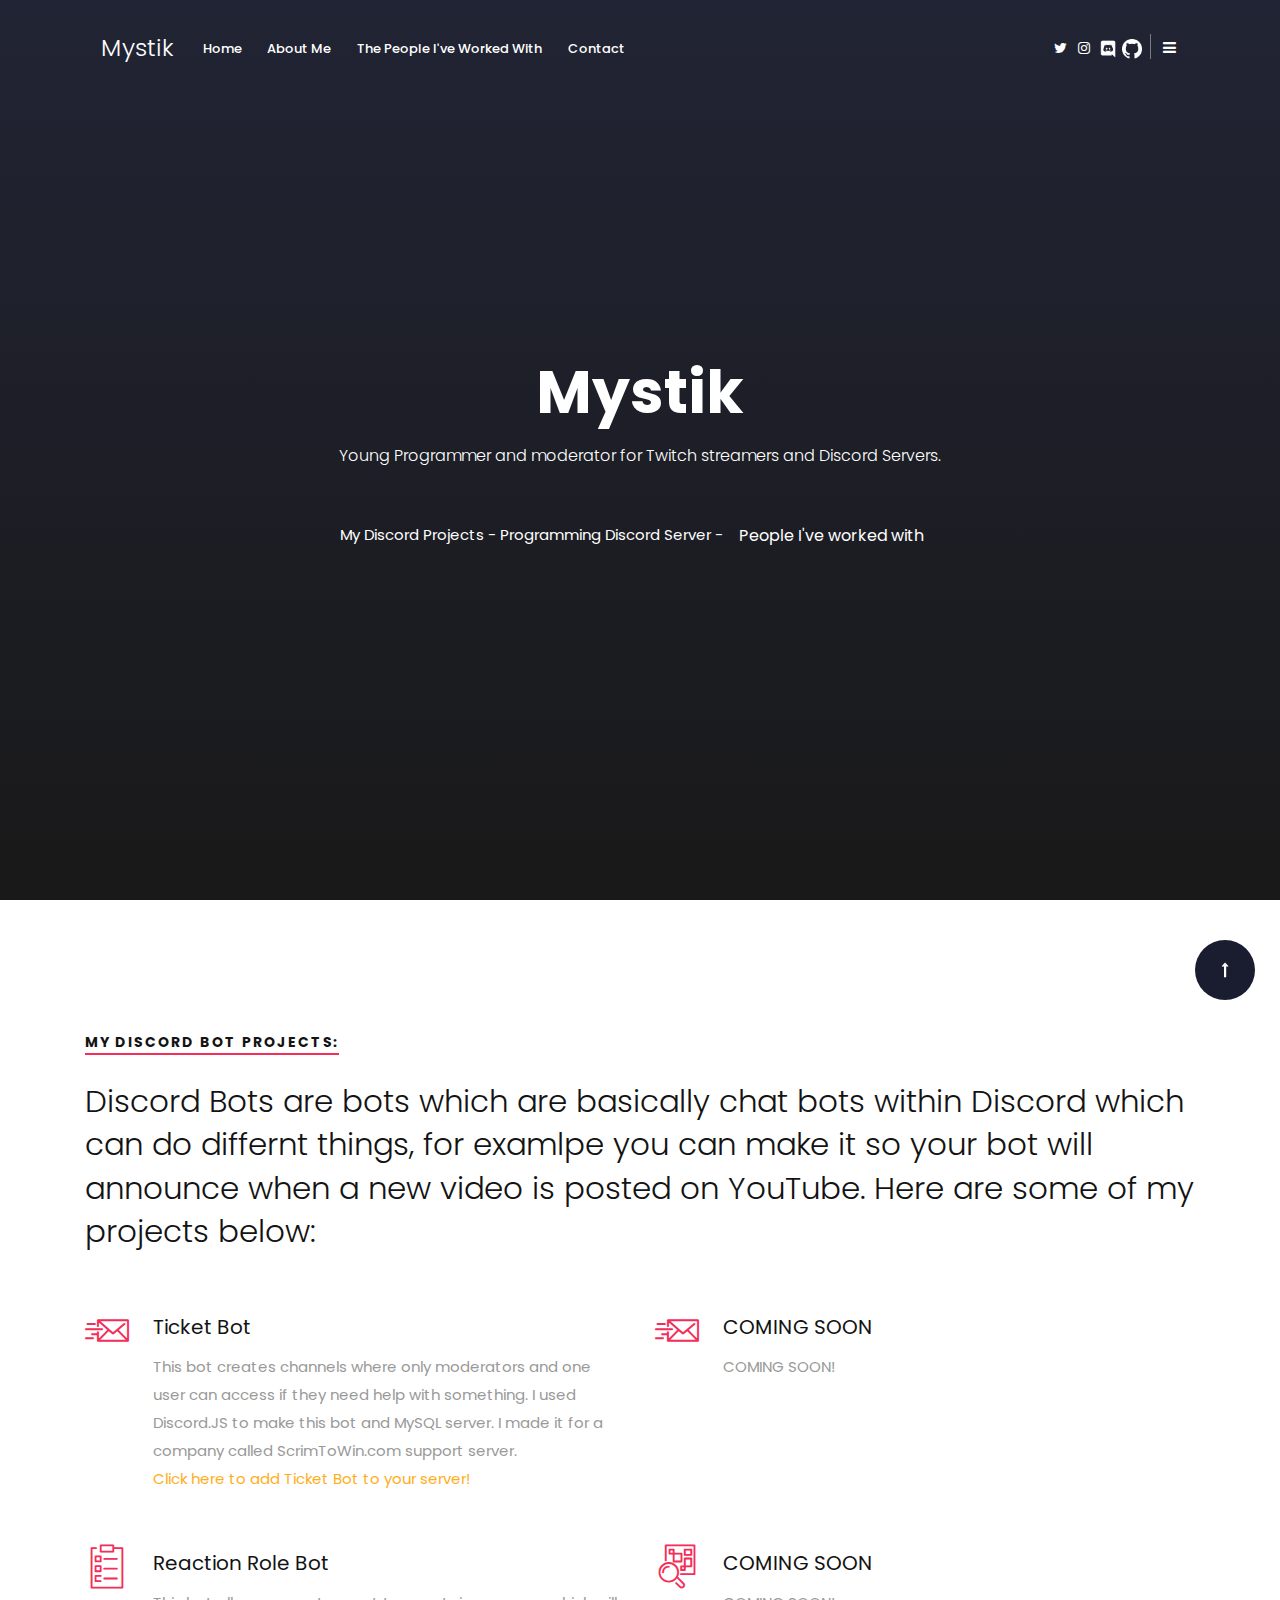
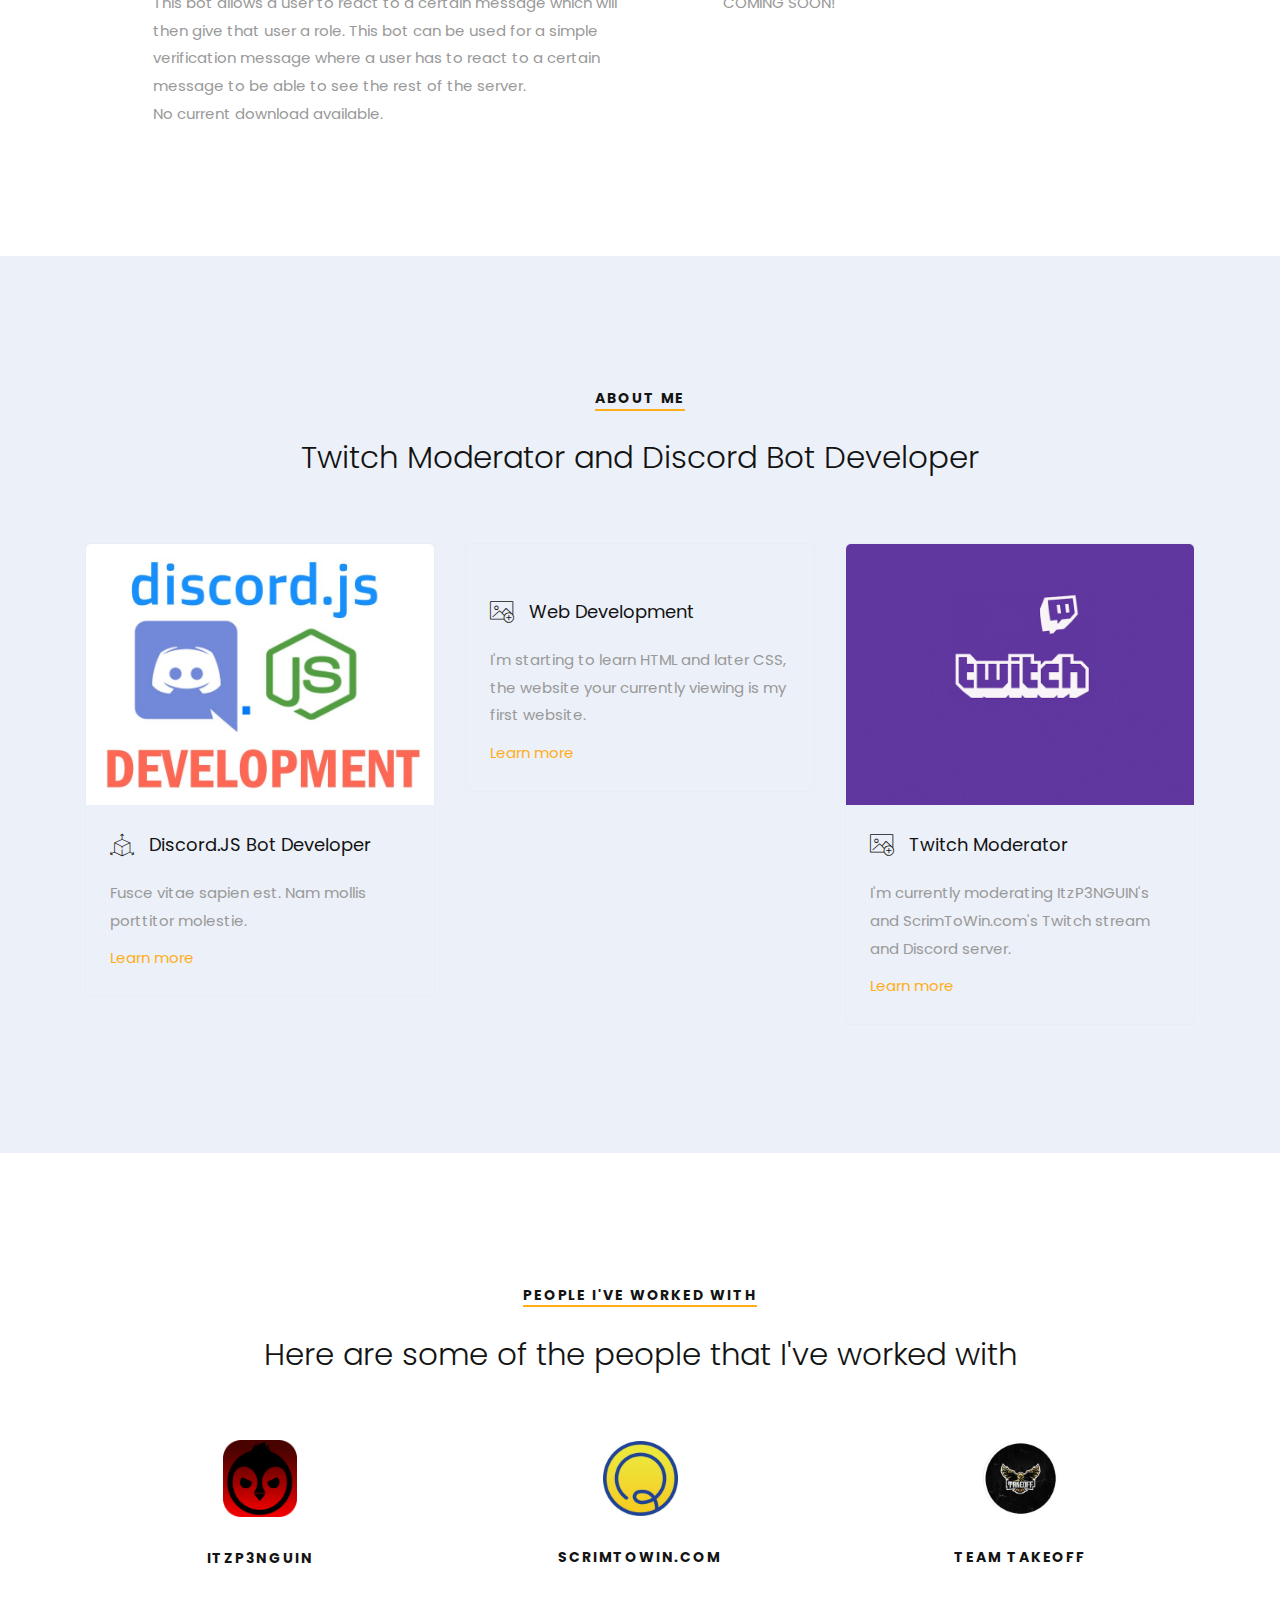
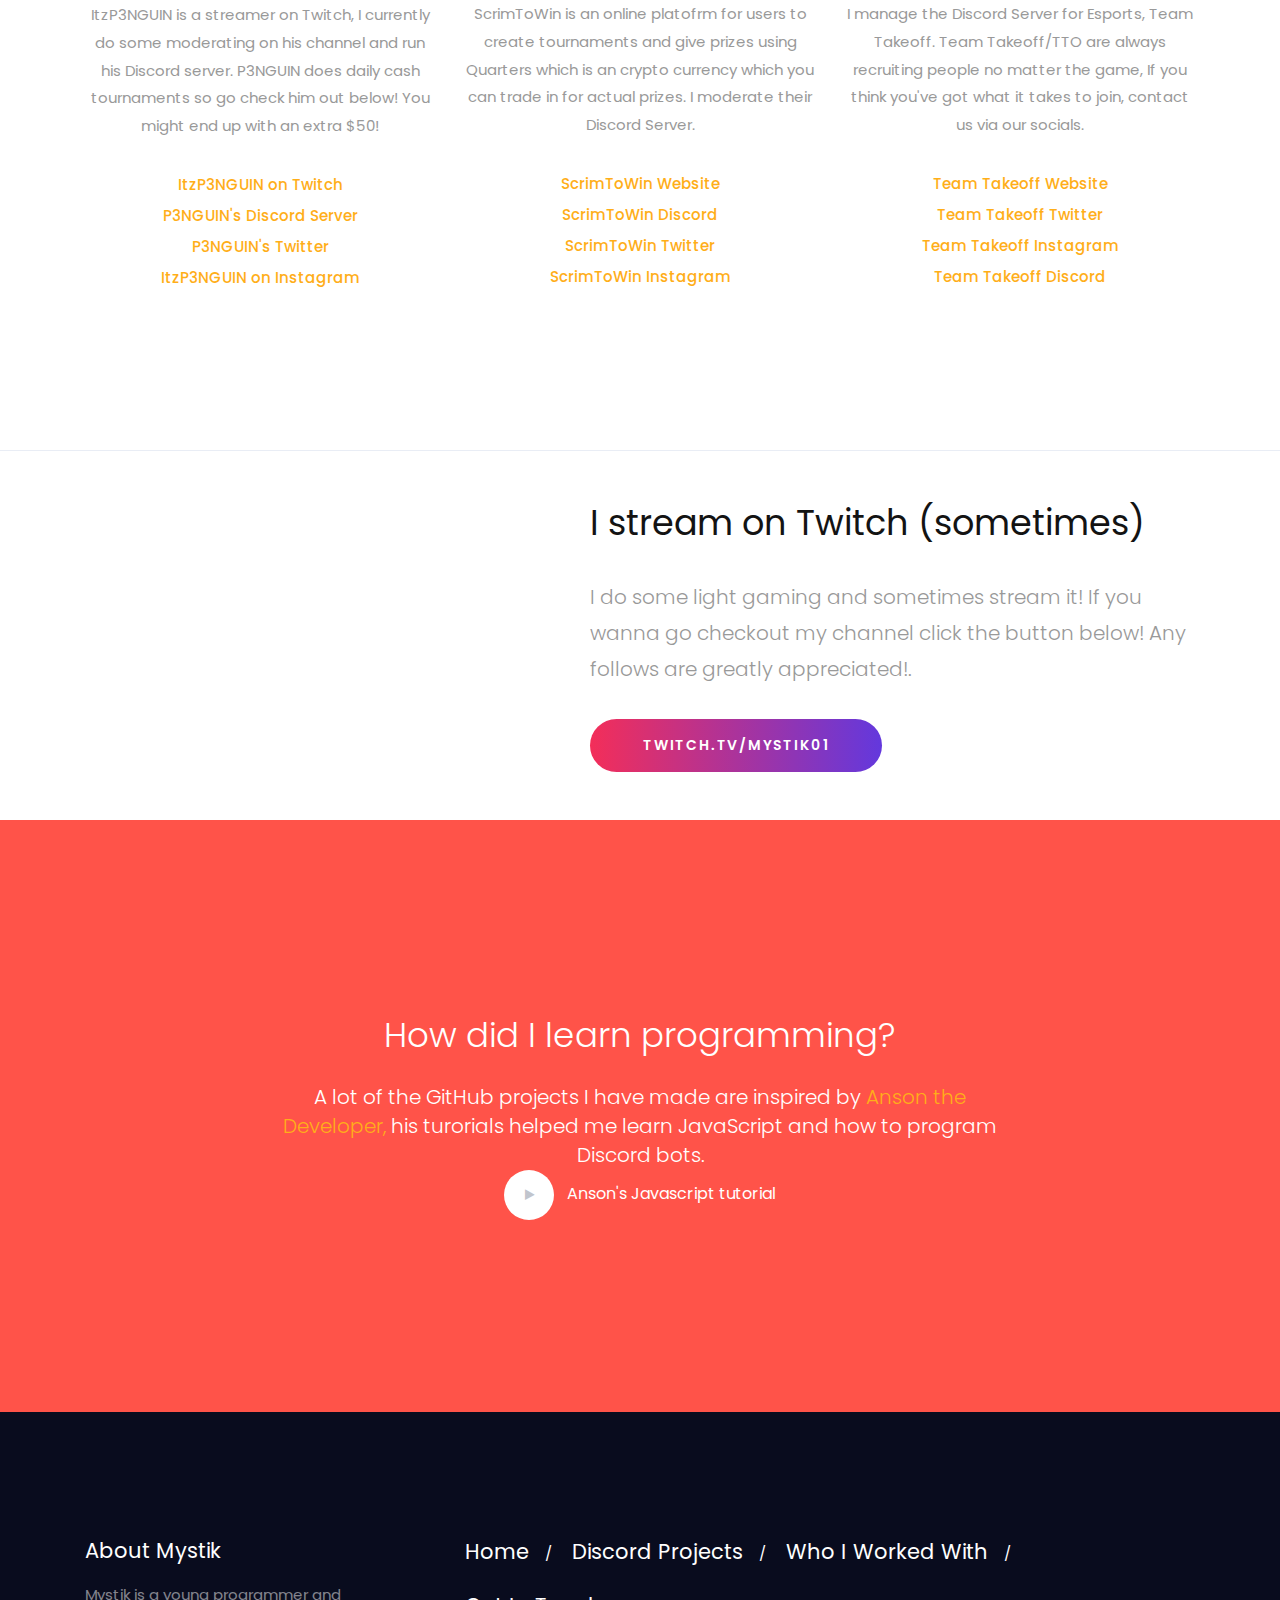
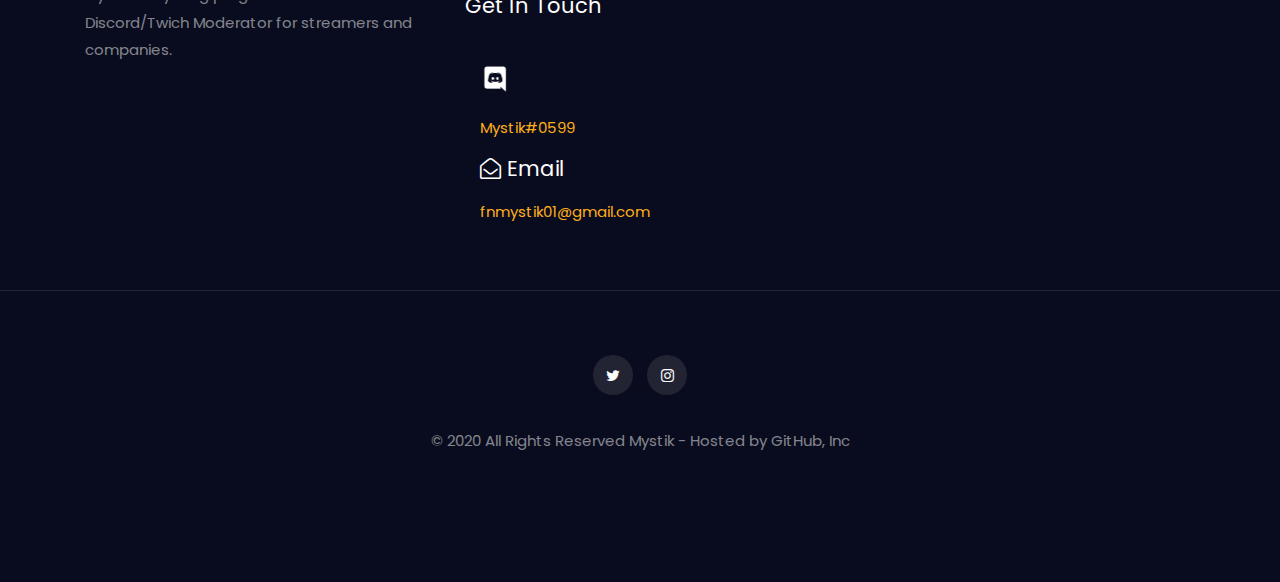
==== index.html @ cd80d64e "website" ====
<!DOCTYPE html>
<html lang="en">

    <!-- Basic -->
    <meta charset="utf-8">
    <meta http-equiv="X-UA-Compatible" content="IE=edge">
    
    <!-- Mobile Metas -->
    <meta name="viewport" content="width=device-width, initial-scale=1, shrink-to-fit=no">
    
    <!-- Site Metas -->
    <title>Mystik</title>
    <meta name="keywords" content="">
    <meta name="description" content="">
    <meta name="author" content="">
    
    <!-- Site Icons -->
    <link rel="shortcut icon" href="images/favicon.ico" type="image/x-icon" />
    <link rel="apple-touch-icon" href="images/apple-touch-icon.png">
        <!-- All core CSS -->
    <link href="css/bootstrap.css" rel="stylesheet">
    <link href="css/font-awesome.min.css" rel="stylesheet">
    <link href="css/all.css" rel="stylesheet">
    <link href="style.css" rel="stylesheet">
    <link href="css/responsive.css" rel="stylesheet">
    <link href="css/colors.css" rel="stylesheet">

    <!--[if lt IE 9]>
      <script src="https://oss.maxcdn.com/libs/html5shiv/3.7.0/html5shiv.js"></script>
      <script src="https://oss.maxcdn.com/libs/respond.js/1.4.2/respond.min.js"></script>
    <![endif]-->

</head>
<body>
<a name="top"></a>
    
    <div id="wrapper">
        <div class="sidewrapper sidenav">
            <div class="text-right"><a id="nav-close"><i class="flaticon-multiply"></i></a></div>
            <div class="widget">
                <div class="widget-title-sidebar">
                    <h3><span>Contact Me</span></h3>
                </div><!-- end widget-title -->

                <div class="instagram-widget text-center">
                    <p>Conact me if you want me to create you a Discord Bot or any other queries</p>

                    <div class="image-area clearfix">
                        <a href="http://discordapp.com/users/590172271415525377" target="_blank"><img src="upload/Discord-Logo-White.png" width="400" height="400" alt="" class="img-fluid" title=" me through Discord, best way to message me"></a>
                        <a href="https://twitter.com/Mystik001"><img src="IMG/Twitter_Logo_WhiteOnImage.png" width="400" height="400" alt="" class="img-fluid" title="DM me on Twitter"></a>
                        <a href="https://instagram.com/Mystik_01"><img src="IMG/Choco.png" width="400" height="400" alt="" class="img-fluid" title="DM me on Instagram"></a>
                    </div>                  
                </div><!-- end instagram-widget -->
            </div><!-- end widget -->

            <div class="footer-copy text-center">
                <p>Or you can email @ <a href="mailto:fnmystik01@gmail.com">fnmystik01@gmail.com</a>.</p>
            </div><!-- end copy -->
        </div><!-- end sidewrapper -->

        
        <header class="header transparent-header">
            <div class="container">
                <nav class="navbar navbar-toggleable-md navbar-inverse yamm" id="slide-nav">
                    <button class="navbar-toggler navbar-toggler-right" type="button" data-toggle="collapse" data-target="#navbarTopMenu" aria-controls="navbarTopMenu" aria-expanded="false" aria-label="Toggle navigation">
                        <span class="navbar-toggler-icon"></span>
                    </button>
                    <a class="navbar-brand" href="index.html">Mystik</a>
                    <div class="collapse navbar-collapse" id="navbarTopMenu">
                        <ul class="navbar-nav mr-auto mt-2 mt-md-0">
                            <li><a class="nav-link" href="#top">Home</a></li>
                            <li><a class="nav-link" href="#first-section">About me</a></li>
                            <li><a class="nav-link" href="#clients">The people I've worked with</a></li>
                            <li><a class="nav-link" id="nav-expander" href="#top">Contact</a></li>
                        </ul>
                        <div class="nav navbar-nav ml-auto hidden-md-down hidden-sm-down hidden-xs-down">
                            <div class="head-social">
                                <a href="#" title="Discord"><i class="fa fa-Discord"></i></a>              
                                <a href="https://twitter.com/Mystik001" target="_blank" title="Twitter"><i class="fa fa-twitter"></i></a>
                                <a href="https://www.instagram.com/mystik_01/" target="_blank" title="Instagram"><i class="fa fa-instagram"></i></a>
                                <a href="http://discordapp.com/users/590172271415525377" target="_blank" title="Discord"><img src="upload/Discord-Logo-White.png" width="20" height="20"></i></a>
                                <a href="https://github.com/Mystik01" target="_blank" title="GitHub"><img src="upload/GitHub-Mark-Light-32px.png" width="20" height="20"></i></a>
                            </div>

                            <div class="menu-right">
                                <a id="nav-expander" href="#" title="Open Right Menu"><i class="fa fa-bars"></i></a>
                            </div><!-- end social -->
                        </div>
                    </div>
                </nav>
            </div><!--/.container inside nav-->
        </header>

        <section class="hero">
            <div class="magnifier grd3"></div>
            <div class="container">
                <div class="hero-desc">
                    <div class="row">
                        <div class="col-md-12">
                            <h2>Mystik</h2>
                            <p class="lead">Young Programmer and moderator for Twitch streamers and Discord Servers.</p>
                            <a href="#second-section" ">My Discord Projects </a> <a href="https://discord.gg/vc7KDU7" target="_blank" rel="noopener noreferrer"> -   Programming Discord Server -</a><a href="#clients" class="btn btn-light">People I've worked with</a>
                        </div>
                    </div>
                </div>
            </div>
        </section><!-- end section -->
       
       
        <section id="second-section" class="section 2b">
            <div class="container">
                <div class="section-title cpurple text-left">
                    <h4>My Discord Bot Projects:</h4>
                    <h2>Discord Bots are bots which are basically chat bots within Discord which can do differnt things, for examlpe you can make it so your bot will announce when a new video is posted on YouTube. Here are some of my projects below:</h2>
                </div><!-- end section-title -->

                <div class="row">
                    <div class="col-lg-6 col-md-6 col-sm-12 col-xs-12">
                        <div class="media service-style-03 mobmartop30">
                            <i class="d-flex mr-4 flaticon-mail-send"></i>
                            <div class="media-body">
                                <h5 class="mt-0">Ticket Bot</h5>
                                <p>This bot creates channels where only moderators and one user can access if they need help with something. I used Discord.JS to make this bot and MySQL server. I made it for a company called ScrimToWin.com support server.<br><a href="https://github.com/Mystik01/discord-ticket" target="_blank" rel="noopener noreferrer">Click here to add Ticket Bot to your server! </a></p>
                            </div><!-- end media-body -->
                        </div><!-- end media -->
                    </div><!-- end col -->

                    <div class="col-lg-6 col-md-6 col-sm-12 col-xs-12">
                        <div class="media service-style-03 mobmartop30">
                            <i class="d-flex mr-4 flaticon-mail-send"></i>
                            <div class="media-body">
                                <h5 class="mt-0">COMING SOON</h5>
                                <p>COMING SOON!</p>
                            </div><!-- end media-body -->
                        </div><!-- end media -->
                    </div><!-- end col -->
                </div><!-- end row -->

                <hr class="invis1">

                <div class="row">
                    <div class="col-lg-6 col-md-6 col-sm-12 col-xs-12">
                        <div class="media service-style-03">
                            <i class="d-flex mr-4 flaticon-check-list"></i>
                            <div class="media-body">
                                <h5 class="mt-0">Reaction Role Bot</h5>
                                <p>This bot allows a user to react to a certain message which will then give that user a role. This bot can be used for a simple verification message where a user has to react to a certain message to be able to see the rest of the server.<br>No current download available.</p>
                            </div><!-- end media-body -->
                        </div><!-- end media -->
                    </div><!-- end col -->

                    <div class="col-lg-6 col-md-6 col-sm-12 col-xs-12">
                        <div class="media service-style-03 mobmartop30">
                            <i class="d-flex mr-4 flaticon-qr-code"></i>
                            <div class="media-body">
                                <h5 class="mt-0">COMING SOON</h5>
                                <p>COMING SOON!</p>
                            </div><!-- end media-body -->
                        </div><!-- end media -->
                    </div><!-- end col -->
                </div><!-- end row -->
            </div><!-- end container -->
        </section><!-- end section -->

        <section id="first-section" class="section lb">
            <div class="container">
                <div class="section-title text-center">
                    <h4>About Me</h4>
                    <h2>Twitch Moderator and Discord Bot Developer</h2>
                </div><!-- end section-title -->

                <div class="row">
                    <div class="col-md-4">
                        <div class="service-style-01">
                            <img src="upload/service_jsbot.jpg" alt="" class="img-fluid">
                            <div class="service-desc-01">
                                <h4><i class="flaticon-3d"></i> Discord.JS Bot Developer</h4>
                                <p>Fusce vitae sapien est. Nam mollis porttitor molestie.</p>
                                <a href="#" class="readmore">Learn more</a>
                            </div>
                        </div><!-- end service-style-01 -->
                    </div><!-- end col -->

                    <div class="col-md-4 mobmar30">
                        <div class="service-style-01">
                            <img src="https://www.joshfoxdesigns.com/images/website-development.gif" alt="" class="img-fluid">
                            <div class="service-desc-01">
                                <h4><i class="flaticon-photography"></i> Web Development </h4>
                                <p>I'm starting to learn HTML and later CSS, the website your currently viewing is my first website. </p>
                                <a href="#" class="readmore">Learn more</a>
                            </div>
                        </div><!-- end service-style-01 -->
                    </div><!-- end col -->

                    <div class="col-md-4 mobmar30">
                        <div class="service-style-01">
                            <img src="upload/twitch_01.gif" alt="" class="img-fluid">
                            <div class="service-desc-01">
                                <h4><i class="flaticon-photography"></i> Twitch Moderator</h4>
                                <p>I'm currently moderating ItzP3NGUIN's and ScrimToWin.com's Twitch stream and Discord server. </p>
                                <a href="#" class="readmore">Learn more</a>
                            </div>
                        </div><!-- end service-style-01 -->
                    </div><!-- end col -->
                        </div><!-- end service-style-01 -->
                    </div><!-- end col -->
                </div><!-- end row -->
            </div><!-- end container -->
        </section><!-- end section -->

        <section id="clients" class="section 3b">
            <div class="container">
                <div class="section-title text-center">
                    <h4>People I've worked with</h4>
                    <h2>Here are some of the people that I've worked with</h2>
                </div><!-- end section-title -->

                <div class="row align-items-center">
                    <div class="col-md-4">
                        <div class="service-box text-center">
                            <img src="upload/image.png" alt="" class="img-fluid">
                            <h4>ItzP3NGUIN</h4>
                            <p>ItzP3NGUIN is a streamer on Twitch, I currently do some moderating on his channel and run his Discord server. P3NGUIN does daily cash tournaments so go check him out below! You might end up with an extra $50!</p>

                            <ul>
                                <li><a target="_blank" itemprop="sameAs" href="http://twitch.tv/ItzP3NGUIN">ItzP3NGUIN on Twitch</a></li>
                                <li><a target="_blank" itemprop="sameAs" href="http://invite.gg/P3NGUIN">P3NGUIN's Discord Server</a></li>
                                <li><a target="_blank" itemprop="sameAs" href="http://twitter.com/P3NGUIN">P3NGUIN's Twitter</a></li>
                                <li><a target="_blank" itemprop="sameAs" href="http://instagram.com/itzP3NGUIN">ItzP3NGUIN on Instagram</a></li>
                            </ul>

                        </div><!-- end box -->
                    </div><!-- end col -->

                    <div class="col-md-4 mobmar30">
                        <div class="service-box text-center">
                            <img src="upload/stw.png" alt="" class="img-fluid">
                            <h4>ScrimToWin.com</h4>
                            <p>ScrimToWin is an online platofrm for users to create tournaments and give prizes using Quarters which is an crypto currency which you can trade in for actual prizes. I moderate their Discord Server. </p>

                            <ul>
                                <li><a target="_blank" itemprop="sameAs" href="http://ScrimToWin.com">ScrimToWin Website</a></li>
                                <li><a target="_blank" itemprop="sameAs" href="https://discord.gg/TcuFrAK">ScrimToWin Discord</a></li>
                                <li><a target="_blank" itemprop="sameAs" href="https://Twitter.com/scrimtowin">ScrimToWin Twitter</a></li>
                                <li><a target="_blank" itemprop="sameAs" href="https://www.instagram.com/pocketfulofquarters/">ScrimToWin Instagram</a></li>
                            </ul>

                        </div><!-- end box -->
                    </div><!-- end col -->

                    <div class="col-md-4">
                        <div class="service-box text-center">
                            <img src="upload/tto.png" alt="" class="img-fluid">
                            <h4>Team Takeoff</h4>
                            <p>I manage the Discord Server for Esports, Team Takeoff. Team Takeoff/TTO are always recruiting people no matter the game, If you think you've got what it takes to join, contact us via our socials.</p>

                            <ul>
                            
                                <li><a target="_blank" itemprop="sameAs" href="https://takeoffvip.com">Team Takeoff Website</a></li>
                                <li><a target="_blank" itemprop="sameAs" href="https://twitter.com/teamtakeoffgg">Team Takeoff Twitter</a><li>
                                <li><a target="_blank" itemprop="sameAs" href="https://instagram.com/teamtakeoffgg">Team Takeoff Instagram</a><li>
                                <li><a target="_blank" itemprop="sameAs" href="https://invite.gg/TTO">Team Takeoff Discord</a><li></li>
                            </ul>

                        </div><!-- end box -->
                    </div><!-- end col -->
                </div><!-- end row -->
            </div><!-- end container -->
        </section><!-- end section -->

        <section class="section bt littlepad">
            <div class="container">
                <div class="row align-items-center">
                    <div class="col-md-5">
                        <div class="screen-normal wow slideInLeft">
                            <img src="img/twitch.png" alt="" class="img-fluid">
                        </div><!-- end screen -->
                    </div><!-- end col -->

                    <div class="col-md-7 mobmartop30">
                        <div class="tagline-v2 padleft30">
                            <h3>I stream on Twitch (sometimes)</h3>
                            <p>I do some light gaming and sometimes stream it! If you wanna go checkout my channel click the button below! Any follows are greatly appreciated!.</p>
                            <a href="https://twitch.tv/mystik01" target="" class="btn btn-gradient grd4 withradius secbtn withicon">TWITCH.TV/MYSTIK01<i class="fa fa-long-arrow-right"></i></a>
                        </div><!-- end tagline -->
                    </div><!-- end col -->
                </div><!-- end row -->
            </div><!-- end container -->
        </section><!-- end section -->

        <section class="section big-title-area parallax-off" style="background-image: url(IMG/My\ Post\ \(1\).png);">
            <div class="container">
                <div class="parallax-desc text-center">
                    <div class="row align-items-center">
                        <div class="col-md-8 offset-md-2">
                            <h2>How did I learn programming?</h2>
                            <FONT color="#FFFFFF">
                            <h3</FONT class="lead"> A lot of the GitHub projects I have made are inspired by <a href="https://www.youtube.com/channel/UCvjXo25nY-WMCTEXZZb0xsw" target="_blank" rel="noopener noreferrer">Anson the Developer,</a> his turorials helped me learn JavaScript and how to program Discord bots.<br> </h3>
                            <a href="https://www.youtube.com/watch?v=G_miVJbLraA&list=PL_cUvD4qzbkzrpH8det0pvoT_Oxu1JV34" data-lity class="playbutton"><i class="fa fa-play"></i> <small>Anson's Javascript tutorial</small></a>
                        </div><!-- end col -->
                    </div><!-- end row -->
                </div><!-- end parallax-desc -->
            </div><!-- end container -->
        </section><!-- end section -->



    

        <footer class="footer section">
        <a name="bottom"></a>
            <div class="container"> 
                <div class="row">
                    <div class="col-md-4">
                        <div class="widget">
                            <h4 class="widget-title">
                                About Mystik
                            </h4>
                            <div class="about-widget">
                                <p>Mystik is a young programmer and Discord/Twich Moderator for streamers and companies.</p>
                            </div><!-- end about-widget -->
                        </div><!-- end widget -->
                    </div><!-- end col -->
                    <div class="col-md-8 mobmartop30">
                        <div class="widget">
                            <div class="footer-links">
                                <nav class="foot-link">
                                    <ul>
                                        <li><a href="#top">Home</a></li>
                                        <li><a href="#second-section">Discord Projects</a></li>
                                        <li><a href="#clients">Who I Worked With</a></li>
                                        <li><a id="expander" title="Get In Touch" href="#bottom">Get In Touch</a></li>
                                    </ul>
                                </nav><!-- end foot -->
                            </div><!-- end links -->




                                        <div class="col-md-4">
                                            <h4 class="widget-title">
                                                <a href="http://discordapp.com/users/590172271415525377" target="_blank" title="Discord"><img src="upload/Discord-Logo-White.png" width="30" height="30"></i></a>
                                            </h4>  
                                            <p><a href="http://discordapp.com/users/590172271415525377" target="_blank">Mystik#0599</p>
                                        </div><!-- end col -->

                                        <div class="col-md-4">
                                            <h4 class="widget-title">
                                                <i class="fa fa-envelope-open-o"></i>  Email
                                            </h4>  
                                            <a href="mailto:fnmystik01@gmail.com">fnmystik01@gmail.com</a>
                                        </div><!-- end col -->
                                    </div><!-- end row -->
                                </div><!-- end contact-widget -->
                            </div><!-- end widget -->
                        </div><!-- end widget -->
                    </div><!-- end col -->
                </div><!-- end row -->

                <div class="row">
                    <div class="col-md-12 text-center">
                        <div class="footer-social">
                            <div itemscope="" itemtype="http://schema.org/Organization">
                                <a class="social-icon" target="_blank" itemprop="sameAs" href="https://www.twitter.com/Mystik001"><i class="fa fa-twitter"></i></a>
                                <a class="social-icon" target="_blank" itemprop="sameAs" href="https://www.instagram.com/mystik_01/"><i class="fa fa-instagram"></i></a>
                            </div>
                        </div>
                        <div class="footer-copy">
                            <p>© 2020 All Rights Reserved <a href="#">Mystik</a> - <a href="https://github.com">Hosted by GitHub, Inc</a></p>
                        </div><!-- end copy -->
                    </div><!-- end col -->
                </div><!-- end row -->
            </div><!-- end container -->
        </footer><!-- end footer -->
    </div><!-- end wrapper -->

    <div class="dmtop"><i class="fa fa-long-arrow-up"></i></div>

    <!-- Core JavaScript
    ================================================== -->
    <script src="js/jquery.min.js"></script>
    <script src="js/bootstrap.min.js"></script>
    <script src="js/all.js"></script>
    <script src="js/custom.js"></script>

</body>
</html>
---- css/all.css ----
/**************************************
    Template Name: Micrology
    Created By: HTML.Design
    https://html.design
**************************************/

/**************************************
ANIMATE
**************************************/

@charset "UTF-8";.animated{animation-duration:1s;animation-fill-mode:both}.animated.infinite{animation-iteration-count:infinite}.animated.hinge{animation-duration:2s}.animated.flipOutX,.animated.flipOutY,.animated.bounceIn,.animated.bounceOut{animation-duration:.75s}@keyframes bounce{from,20%,53%,80%,to{animation-timing-function:cubic-bezier(0.215,0.610,0.355,1.000);transform:translate3d(0,0,0)}40%,43%{animation-timing-function:cubic-bezier(0.755,0.050,0.855,0.060);transform:translate3d(0,-30px,0)}70%{animation-timing-function:cubic-bezier(0.755,0.050,0.855,0.060);transform:translate3d(0,-15px,0)}90%{transform:translate3d(0,-4px,0)}}.bounce{animation-name:bounce;transform-origin:center bottom}@keyframes flash{from,50%,to{opacity:1}25%,75%{opacity:0}}.flash{animation-name:flash}@keyframes pulse{from{transform:scale3d(1,1,1)}50%{transform:scale3d(1.05,1.05,1.05)}to{transform:scale3d(1,1,1)}}.pulse{animation-name:pulse}@keyframes rubberBand{from{transform:scale3d(1,1,1)}30%{transform:scale3d(1.25,0.75,1)}40%{transform:scale3d(0.75,1.25,1)}50%{transform:scale3d(1.15,0.85,1)}65%{transform:scale3d(.95,1.05,1)}75%{transform:scale3d(1.05,.95,1)}to{transform:scale3d(1,1,1)}}.rubberBand{animation-name:rubberBand}@keyframes shake{from,to{transform:translate3d(0,0,0)}10%,30%,50%,70%,90%{transform:translate3d(-10px,0,0)}20%,40%,60%,80%{transform:translate3d(10px,0,0)}}.shake{animation-name:shake}@keyframes headShake{0%{transform:translateX(0)}6.5%{transform:translateX(-6px) rotateY(-9deg)}18.5%{transform:translateX(5px) rotateY(7deg)}31.5%{transform:translateX(-3px) rotateY(-5deg)}43.5%{transform:translateX(2px) rotateY(3deg)}50%{transform:translateX(0)}}.headShake{animation-timing-function:ease-in-out;animation-name:headShake}@keyframes swing{20%{transform:rotate3d(0,0,1,15deg)}40%{transform:rotate3d(0,0,1,-10deg)}60%{transform:rotate3d(0,0,1,5deg)}80%{transform:rotate3d(0,0,1,-5deg)}to{transform:rotate3d(0,0,1,0deg)}}.swing{transform-origin:top center;animation-name:swing}@keyframes tada{from{transform:scale3d(1,1,1)}10%,20%{transform:scale3d(.9,.9,.9) rotate3d(0,0,1,-3deg)}30%,50%,70%,90%{transform:scale3d(1.1,1.1,1.1) rotate3d(0,0,1,3deg)}40%,60%,80%{transform:scale3d(1.1,1.1,1.1) rotate3d(0,0,1,-3deg)}to{transform:scale3d(1,1,1)}}.tada{animation-name:tada}@keyframes wobble{from{transform:none}15%{transform:translate3d(-25%,0,0) rotate3d(0,0,1,-5deg)}30%{transform:translate3d(20%,0,0) rotate3d(0,0,1,3deg)}45%{transform:translate3d(-15%,0,0) rotate3d(0,0,1,-3deg)}60%{transform:translate3d(10%,0,0) rotate3d(0,0,1,2deg)}75%{transform:translate3d(-5%,0,0) rotate3d(0,0,1,-1deg)}to{transform:none}}.wobble{animation-name:wobble}@keyframes jello{from,11.1%,to{transform:none}22.2%{transform:skewX(-12.5deg) skewY(-12.5deg)}33.3%{transform:skewX(6.25deg) skewY(6.25deg)}44.4%{transform:skewX(-3.125deg) skewY(-3.125deg)}55.5%{transform:skewX(1.5625deg) skewY(1.5625deg)}66.6%{transform:skewX(-0.78125deg) skewY(-0.78125deg)}77.7%{transform:skewX(0.390625deg) skewY(0.390625deg)}88.8%{transform:skewX(-0.1953125deg) skewY(-0.1953125deg)}}.jello{animation-name:jello;transform-origin:center}@keyframes bounceIn{from,20%,40%,60%,80%,to{animation-timing-function:cubic-bezier(0.215,0.610,0.355,1.000)}0%{opacity:0;transform:scale3d(.3,.3,.3)}20%{transform:scale3d(1.1,1.1,1.1)}40%{transform:scale3d(.9,.9,.9)}60%{opacity:1;transform:scale3d(1.03,1.03,1.03)}80%{transform:scale3d(.97,.97,.97)}to{opacity:1;transform:scale3d(1,1,1)}}.bounceIn{animation-name:bounceIn}@keyframes bounceInDown{from,60%,75%,90%,to{animation-timing-function:cubic-bezier(0.215,0.610,0.355,1.000)}0%{opacity:0;transform:translate3d(0,-3000px,0)}60%{opacity:1;transform:translate3d(0,25px,0)}75%{transform:translate3d(0,-10px,0)}90%{transform:translate3d(0,5px,0)}to{transform:none}}.bounceInDown{animation-name:bounceInDown}@keyframes bounceInLeft{from,60%,75%,90%,to{animation-timing-function:cubic-bezier(0.215,0.610,0.355,1.000)}0%{opacity:0;transform:translate3d(-3000px,0,0)}60%{opacity:1;transform:translate3d(25px,0,0)}75%{transform:translate3d(-10px,0,0)}90%{transform:translate3d(5px,0,0)}to{transform:none}}.bounceInLeft{animation-name:bounceInLeft}@keyframes bounceInRight{from,60%,75%,90%,to{animation-timing-function:cubic-bezier(0.215,0.610,0.355,1.000)}from{opacity:0;transform:translate3d(3000px,0,0)}60%{opacity:1;transform:translate3d(-25px,0,0)}75%{transform:translate3d(10px,0,0)}90%{transform:translate3d(-5px,0,0)}to{transform:none}}.bounceInRight{animation-name:bounceInRight}@keyframes bounceInUp{from,60%,75%,90%,to{animation-timing-function:cubic-bezier(0.215,0.610,0.355,1.000)}from{opacity:0;transform:translate3d(0,3000px,0)}60%{opacity:1;transform:translate3d(0,-20px,0)}75%{transform:translate3d(0,10px,0)}90%{transform:translate3d(0,-5px,0)}to{transform:translate3d(0,0,0)}}.bounceInUp{animation-name:bounceInUp}@keyframes bounceOut{20%{transform:scale3d(.9,.9,.9)}50%,55%{opacity:1;transform:scale3d(1.1,1.1,1.1)}to{opacity:0;transform:scale3d(.3,.3,.3)}}.bounceOut{animation-name:bounceOut}@keyframes bounceOutDown{20%{transform:translate3d(0,10px,0)}40%,45%{opacity:1;transform:translate3d(0,-20px,0)}to{opacity:0;transform:translate3d(0,2000px,0)}}.bounceOutDown{animation-name:bounceOutDown}@keyframes bounceOutLeft{20%{opacity:1;transform:translate3d(20px,0,0)}to{opacity:0;transform:translate3d(-2000px,0,0)}}.bounceOutLeft{animation-name:bounceOutLeft}@keyframes bounceOutRight{20%{opacity:1;transform:translate3d(-20px,0,0)}to{opacity:0;transform:translate3d(2000px,0,0)}}.bounceOutRight{animation-name:bounceOutRight}@keyframes bounceOutUp{20%{transform:translate3d(0,-10px,0)}40%,45%{opacity:1;transform:translate3d(0,20px,0)}to{opacity:0;transform:translate3d(0,-2000px,0)}}.bounceOutUp{animation-name:bounceOutUp}@keyframes fadeIn{from{opacity:0}to{opacity:1}}.fadeIn{animation-name:fadeIn}@keyframes fadeInDown{from{opacity:0;transform:translate3d(0,-100%,0)}to{opacity:1;transform:none}}.fadeInDown{animation-name:fadeInDown}@keyframes fadeInDownBig{from{opacity:0;transform:translate3d(0,-2000px,0)}to{opacity:1;transform:none}}.fadeInDownBig{animation-name:fadeInDownBig}@keyframes fadeInLeft{from{opacity:0;transform:translate3d(-100%,0,0)}to{opacity:1;transform:none}}.fadeInLeft{animation-name:fadeInLeft}@keyframes fadeInLeftBig{from{opacity:0;transform:translate3d(-2000px,0,0)}to{opacity:1;transform:none}}.fadeInLeftBig{animation-name:fadeInLeftBig}@keyframes fadeInRight{from{opacity:0;transform:translate3d(100%,0,0)}to{opacity:1;transform:none}}.fadeInRight{animation-name:fadeInRight}@keyframes fadeInRightBig{from{opacity:0;transform:translate3d(2000px,0,0)}to{opacity:1;transform:none}}.fadeInRightBig{animation-name:fadeInRightBig}@keyframes fadeInUp{from{opacity:0;transform:translate3d(0,100%,0)}to{opacity:1;transform:none}}.fadeInUp{animation-name:fadeInUp}@keyframes fadeInUpBig{from{opacity:0;transform:translate3d(0,2000px,0)}to{opacity:1;transform:none}}.fadeInUpBig{animation-name:fadeInUpBig}@keyframes fadeOut{from{opacity:1}to{opacity:0}}.fadeOut{animation-name:fadeOut}@keyframes fadeOutDown{from{opacity:1}to{opacity:0;transform:translate3d(0,100%,0)}}.fadeOutDown{animation-name:fadeOutDown}@keyframes fadeOutDownBig{from{opacity:1}to{opacity:0;transform:translate3d(0,2000px,0)}}.fadeOutDownBig{animation-name:fadeOutDownBig}@keyframes fadeOutLeft{from{opacity:1}to{opacity:0;transform:translate3d(-100%,0,0)}}.fadeOutLeft{animation-name:fadeOutLeft}@keyframes fadeOutLeftBig{from{opacity:1}to{opacity:0;transform:translate3d(-2000px,0,0)}}.fadeOutLeftBig{animation-name:fadeOutLeftBig}@keyframes fadeOutRight{from{opacity:1}to{opacity:0;transform:translate3d(100%,0,0)}}.fadeOutRight{animation-name:fadeOutRight}@keyframes fadeOutRightBig{from{opacity:1}to{opacity:0;transform:translate3d(2000px,0,0)}}.fadeOutRightBig{animation-name:fadeOutRightBig}@keyframes fadeOutUp{from{opacity:1}to{opacity:0;transform:translate3d(0,-100%,0)}}.fadeOutUp{animation-name:fadeOutUp}@keyframes fadeOutUpBig{from{opacity:1}to{opacity:0;transform:translate3d(0,-2000px,0)}}.fadeOutUpBig{animation-name:fadeOutUpBig}@keyframes flip{from{transform:perspective(400px) rotate3d(0,1,0,-360deg);animation-timing-function:ease-out}40%{transform:perspective(400px) translate3d(0,0,150px) rotate3d(0,1,0,-190deg);animation-timing-function:ease-out}50%{transform:perspective(400px) translate3d(0,0,150px) rotate3d(0,1,0,-170deg);animation-timing-function:ease-in}80%{transform:perspective(400px) scale3d(.95,.95,.95);animation-timing-function:ease-in}to{transform:perspective(400px);animation-timing-function:ease-in}}.animated.flip{-webkit-backface-visibility:visible;backface-visibility:visible;animation-name:flip}@keyframes flipInX{from{transform:perspective(400px) rotate3d(1,0,0,90deg);animation-timing-function:ease-in;opacity:0}40%{transform:perspective(400px) rotate3d(1,0,0,-20deg);animation-timing-function:ease-in}60%{transform:perspective(400px) rotate3d(1,0,0,10deg);opacity:1}80%{transform:perspective(400px) rotate3d(1,0,0,-5deg)}to{transform:perspective(400px)}}.flipInX{-webkit-backface-visibility:visible!important;backface-visibility:visible!important;animation-name:flipInX}@keyframes flipInY{from{transform:perspective(400px) rotate3d(0,1,0,90deg);animation-timing-function:ease-in;opacity:0}40%{transform:perspective(400px) rotate3d(0,1,0,-20deg);animation-timing-function:ease-in}60%{transform:perspective(400px) rotate3d(0,1,0,10deg);opacity:1}80%{transform:perspective(400px) rotate3d(0,1,0,-5deg)}to{transform:perspective(400px)}}.flipInY{-webkit-backface-visibility:visible!important;backface-visibility:visible!important;animation-name:flipInY}@keyframes flipOutX{from{transform:perspective(400px)}30%{transform:perspective(400px) rotate3d(1,0,0,-20deg);opacity:1}to{transform:perspective(400px) rotate3d(1,0,0,90deg);opacity:0}}.flipOutX{animation-name:flipOutX;-webkit-backface-visibility:visible!important;backface-visibility:visible!important}@keyframes flipOutY{from{transform:perspective(400px)}30%{transform:perspective(400px) rotate3d(0,1,0,-15deg);opacity:1}to{transform:perspective(400px) rotate3d(0,1,0,90deg);opacity:0}}.flipOutY{-webkit-backface-visibility:visible!important;backface-visibility:visible!important;animation-name:flipOutY}@keyframes lightSpeedIn{from{transform:translate3d(100%,0,0) skewX(-30deg);opacity:0}60%{transform:skewX(20deg);opacity:1}80%{transform:skewX(-5deg);opacity:1}to{transform:none;opacity:1}}.lightSpeedIn{animation-name:lightSpeedIn;animation-timing-function:ease-out}@keyframes lightSpeedOut{from{opacity:1}to{transform:translate3d(100%,0,0) skewX(30deg);opacity:0}}.lightSpeedOut{animation-name:lightSpeedOut;animation-timing-function:ease-in}@keyframes rotateIn{from{transform-origin:center;transform:rotate3d(0,0,1,-200deg);opacity:0}to{transform-origin:center;transform:none;opacity:1}}.rotateIn{animation-name:rotateIn}@keyframes rotateInDownLeft{from{transform-origin:left bottom;transform:rotate3d(0,0,1,-45deg);opacity:0}to{transform-origin:left bottom;transform:none;opacity:1}}.rotateInDownLeft{animation-name:rotateInDownLeft}@keyframes rotateInDownRight{from{transform-origin:right bottom;transform:rotate3d(0,0,1,45deg);opacity:0}to{transform-origin:right bottom;transform:none;opacity:1}}.rotateInDownRight{animation-name:rotateInDownRight}@keyframes rotateInUpLeft{from{transform-origin:left bottom;transform:rotate3d(0,0,1,45deg);opacity:0}to{transform-origin:left bottom;transform:none;opacity:1}}.rotateInUpLeft{animation-name:rotateInUpLeft}@keyframes rotateInUpRight{from{transform-origin:right bottom;transform:rotate3d(0,0,1,-90deg);opacity:0}to{transform-origin:right bottom;transform:none;opacity:1}}.rotateInUpRight{animation-name:rotateInUpRight}@keyframes rotateOut{from{transform-origin:center;opacity:1}to{transform-origin:center;transform:rotate3d(0,0,1,200deg);opacity:0}}.rotateOut{animation-name:rotateOut}@keyframes rotateOutDownLeft{from{transform-origin:left bottom;opacity:1}to{transform-origin:left bottom;transform:rotate3d(0,0,1,45deg);opacity:0}}.rotateOutDownLeft{animation-name:rotateOutDownLeft}@keyframes rotateOutDownRight{from{transform-origin:right bottom;opacity:1}to{transform-origin:right bottom;transform:rotate3d(0,0,1,-45deg);opacity:0}}.rotateOutDownRight{animation-name:rotateOutDownRight}@keyframes rotateOutUpLeft{from{transform-origin:left bottom;opacity:1}to{transform-origin:left bottom;transform:rotate3d(0,0,1,-45deg);opacity:0}}.rotateOutUpLeft{animation-name:rotateOutUpLeft}@keyframes rotateOutUpRight{from{transform-origin:right bottom;opacity:1}to{transform-origin:right bottom;transform:rotate3d(0,0,1,90deg);opacity:0}}.rotateOutUpRight{animation-name:rotateOutUpRight}@keyframes hinge{0%{transform-origin:top left;animation-timing-function:ease-in-out}20%,60%{transform:rotate3d(0,0,1,80deg);transform-origin:top left;animation-timing-function:ease-in-out}40%,80%{transform:rotate3d(0,0,1,60deg);transform-origin:top left;animation-timing-function:ease-in-out;opacity:1}to{transform:translate3d(0,700px,0);opacity:0}}.hinge{animation-name:hinge}@keyframes jackInTheBox{from{opacity:0;transform:scale(0.1) rotate(30deg);transform-origin:center bottom}50%{transform:rotate(-10deg)}70%{transform:rotate(3deg)}to{opacity:1;transform:scale(1)}}.jackInTheBox{animation-name:jackInTheBox}@keyframes rollIn{from{opacity:0;transform:translate3d(-100%,0,0) rotate3d(0,0,1,-120deg)}to{opacity:1;transform:none}}.rollIn{animation-name:rollIn}@keyframes rollOut{from{opacity:1}to{opacity:0;transform:translate3d(100%,0,0) rotate3d(0,0,1,120deg)}}.rollOut{animation-name:rollOut}@keyframes zoomIn{from{opacity:0;transform:scale3d(.3,.3,.3)}50%{opacity:1}}.zoomIn{animation-name:zoomIn}@keyframes zoomInDown{from{opacity:0;transform:scale3d(.1,.1,.1) translate3d(0,-1000px,0);animation-timing-function:cubic-bezier(0.550,0.055,0.675,0.190)}60%{opacity:1;transform:scale3d(.475,.475,.475) translate3d(0,60px,0);animation-timing-function:cubic-bezier(0.175,0.885,0.320,1)}}.zoomInDown{animation-name:zoomInDown}@keyframes zoomInLeft{from{opacity:0;transform:scale3d(.1,.1,.1) translate3d(-1000px,0,0);animation-timing-function:cubic-bezier(0.550,0.055,0.675,0.190)}60%{opacity:1;transform:scale3d(.475,.475,.475) translate3d(10px,0,0);animation-timing-function:cubic-bezier(0.175,0.885,0.320,1)}}.zoomInLeft{animation-name:zoomInLeft}@keyframes zoomInRight{from{opacity:0;transform:scale3d(.1,.1,.1) translate3d(1000px,0,0);animation-timing-function:cubic-bezier(0.550,0.055,0.675,0.190)}60%{opacity:1;transform:scale3d(.475,.475,.475) translate3d(-10px,0,0);animation-timing-function:cubic-bezier(0.175,0.885,0.320,1)}}.zoomInRight{animation-name:zoomInRight}@keyframes zoomInUp{from{opacity:0;transform:scale3d(.1,.1,.1) translate3d(0,1000px,0);animation-timing-function:cubic-bezier(0.550,0.055,0.675,0.190)}60%{opacity:1;transform:scale3d(.475,.475,.475) translate3d(0,-60px,0);animation-timing-function:cubic-bezier(0.175,0.885,0.320,1)}}.zoomInUp{animation-name:zoomInUp}@keyframes zoomOut{from{opacity:1}50%{opacity:0;transform:scale3d(.3,.3,.3)}to{opacity:0}}.zoomOut{animation-name:zoomOut}@keyframes zoomOutDown{40%{opacity:1;transform:scale3d(.475,.475,.475) translate3d(0,-60px,0);animation-timing-function:cubic-bezier(0.550,0.055,0.675,0.190)}to{opacity:0;transform:scale3d(.1,.1,.1) translate3d(0,2000px,0);transform-origin:center bottom;animation-timing-function:cubic-bezier(0.175,0.885,0.320,1)}}.zoomOutDown{animation-name:zoomOutDown}@keyframes zoomOutLeft{40%{opacity:1;transform:scale3d(.475,.475,.475) translate3d(42px,0,0)}to{opacity:0;transform:scale(.1) translate3d(-2000px,0,0);transform-origin:left center}}.zoomOutLeft{animation-name:zoomOutLeft}@keyframes zoomOutRight{40%{opacity:1;transform:scale3d(.475,.475,.475) translate3d(-42px,0,0)}to{opacity:0;transform:scale(.1) translate3d(2000px,0,0);transform-origin:right center}}.zoomOutRight{animation-name:zoomOutRight}@keyframes zoomOutUp{40%{opacity:1;transform:scale3d(.475,.475,.475) translate3d(0,60px,0);animation-timing-function:cubic-bezier(0.550,0.055,0.675,0.190)}to{opacity:0;transform:scale3d(.1,.1,.1) translate3d(0,-2000px,0);transform-origin:center bottom;animation-timing-function:cubic-bezier(0.175,0.885,0.320,1)}}.zoomOutUp{animation-name:zoomOutUp}@keyframes slideInDown{from{transform:translate3d(0,-100%,0);visibility:visible}to{transform:translate3d(0,0,0)}}.slideInDown{animation-name:slideInDown}@keyframes slideInLeft{from{transform:translate3d(-100%,0,0);visibility:visible}to{transform:translate3d(0,0,0)}}.slideInLeft{animation-name:slideInLeft}@keyframes slideInRight{from{transform:translate3d(100%,0,0);visibility:visible}to{transform:translate3d(0,0,0)}}.slideInRight{animation-name:slideInRight}@keyframes slideInUp{from{transform:translate3d(0,100%,0);visibility:visible}to{transform:translate3d(0,0,0)}}.slideInUp{animation-name:slideInUp}@keyframes slideOutDown{from{transform:translate3d(0,0,0)}to{visibility:hidden;transform:translate3d(0,100%,0)}}.slideOutDown{animation-name:slideOutDown}@keyframes slideOutLeft{from{transform:translate3d(0,0,0)}to{visibility:hidden;transform:translate3d(-100%,0,0)}}.slideOutLeft{animation-name:slideOutLeft}@keyframes slideOutRight{from{transform:translate3d(0,0,0)}to{visibility:hidden;transform:translate3d(100%,0,0)}}.slideOutRight{animation-name:slideOutRight}@keyframes slideOutUp{from{transform:translate3d(0,0,0)}to{visibility:hidden;transform:translate3d(0,-100%,0)}}.slideOutUp{animation-name:slideOutUp}


/**************************************
CAROUSEL
**************************************/

.owl-carousel,.owl-carousel .owl-item{-webkit-tap-highlight-color:transparent;position:relative}.owl-carousel{display:none;width:100%;z-index:1}.owl-carousel .owl-stage{position:relative;-ms-touch-action:pan-Y;-moz-backface-visibility:hidden}.owl-carousel .owl-stage:after{content:".";display:block;clear:both;visibility:hidden;line-height:0;height:0}.owl-carousel .owl-stage-outer{position:relative;overflow:hidden;-webkit-transform:translate3d(0,0,0)}.owl-carousel .owl-item,.owl-carousel .owl-wrapper{-webkit-backface-visibility:hidden;-moz-backface-visibility:hidden;-ms-backface-visibility:hidden;-webkit-transform:translate3d(0,0,0);-moz-transform:translate3d(0,0,0);-ms-transform:translate3d(0,0,0)}.owl-carousel .owl-item{min-height:1px;float:left;-webkit-backface-visibility:hidden;-webkit-touch-callout:none}.owl-carousel .owl-item img{display:block;width:100%}.owl-carousel .owl-dots.disabled,.owl-carousel .owl-nav.disabled{display:none}.no-js .owl-carousel,.owl-carousel.owl-loaded{display:block}.owl-carousel .owl-dot,.owl-carousel .owl-nav .owl-next,.owl-carousel .owl-nav .owl-prev{cursor:pointer;cursor:hand;-webkit-user-select:none;-khtml-user-select:none;-moz-user-select:none;-ms-user-select:none;user-select:none}.owl-carousel.owl-loading{opacity:0;display:block}.owl-carousel.owl-hidden{opacity:0}.owl-carousel.owl-refresh .owl-item{visibility:hidden}.owl-carousel.owl-drag .owl-item{-webkit-user-select:none;-moz-user-select:none;-ms-user-select:none;user-select:none}.owl-carousel.owl-grab{cursor:move;cursor:grab}.owl-carousel.owl-rtl{direction:rtl}.owl-carousel.owl-rtl .owl-item{float:right}.owl-carousel .animated{animation-duration:1s;animation-fill-mode:both}.owl-carousel .owl-animated-in{z-index:0}.owl-carousel .owl-animated-out{z-index:1}.owl-carousel .fadeOut{animation-name:fadeOut}@keyframes fadeOut{0%{opacity:1}100%{opacity:0}}.owl-height{transition:height .5s ease-in-out}.owl-carousel .owl-item .owl-lazy{opacity:0;transition:opacity .4s ease}.owl-carousel .owl-item img.owl-lazy{transform-style:preserve-3d}.owl-carousel .owl-video-wrapper{position:relative;height:100%;background:#000}.owl-carousel .owl-video-play-icon{position:absolute;height:80px;width:80px;left:50%;top:50%;margin-left:-40px;margin-top:-40px;background:url(owl.video.play.png) no-repeat;cursor:pointer;z-index:1;-webkit-backface-visibility:hidden;transition:transform .1s ease}.owl-carousel .owl-video-play-icon:hover{-ms-transform:scale(1.3,1.3);transform:scale(1.3,1.3)}.owl-carousel .owl-video-playing .owl-video-play-icon,.owl-carousel .owl-video-playing .owl-video-tn{display:none}.owl-carousel .owl-video-tn{opacity:0;height:100%;background-position:center center;background-repeat:no-repeat;background-size:contain;transition:opacity .4s ease}.owl-carousel .owl-video-frame{position:relative;z-index:1;height:100%;width:100%}

.owl-theme .owl-dots,.owl-theme .owl-nav{text-align:center;-webkit-tap-highlight-color:transparent}.owl-theme .owl-nav{margin-top:10px}.owl-theme .owl-nav [class*=owl-]{color:#FFF;font-size:14px;margin:5px;padding:4px 7px;background:#D6D6D6;display:inline-block;cursor:pointer;border-radius:3px}.owl-theme .owl-nav [class*=owl-]:hover{background:#869791;color:#FFF;text-decoration:none}.owl-theme .owl-nav .disabled{opacity:.5;cursor:default}.owl-theme .owl-nav.disabled+.owl-dots{margin-top:10px}.owl-theme .owl-dots .owl-dot{display:inline-block;zoom:1}.owl-theme .owl-dots .owl-dot span{width:10px;height:10px;margin:5px 7px;background:#D6D6D6;display:block;-webkit-backface-visibility:visible;transition:opacity .2s ease;border-radius:30px}.owl-theme .owl-dots .owl-dot.active span,.owl-theme .owl-dots .owl-dot:hover span{background:#869791}

.owl-style-01 .owl-nav [class*="owl-"] {
    border-radius: 4px;
    color: #dadee6;
    background-color: #ffffff;
    cursor: pointer;
    display: inline-block;
    border:1px solid #dadee6;
    font-size: 14px;
    height: 40px;
    line-height: 40px;
    margin: 5px;
    padding: 0;
    width: 40px;
}

.owl-style-02 .owl-nav [class*="owl-"] {
    border-radius: 40px;
    color: #dadee6;
    background-color: #ffffff;
    cursor: pointer;
    display: inline-block;
    border:1px solid #dadee6;
    font-size: 18px;
    height: 40px;
    line-height: 40px;
    margin: 5px 3px;
    padding: 0;
    width: 40px;
}

/**************************************
LIGHTBOX
**************************************/

.lity{z-index:9990;position:fixed;top:0;right:0;bottom:0;left:0;white-space:nowrap;background:#0b0b0b;background:rgba(0,0,0,0.9);outline:none!important;opacity:0;-webkit-transition:opacity .3s ease;-o-transition:opacity .3s ease;transition:opacity .3s ease}.lity.lity-opened{opacity:1}.lity.lity-closed{opacity:0}.lity *{-webkit-box-sizing:border-box;-moz-box-sizing:border-box;box-sizing:border-box}.lity-wrap{z-index:9990;position:fixed;top:0;right:0;bottom:0;left:0;text-align:center;outline:none!important}.lity-wrap:before{content:'';display:inline-block;height:100%;vertical-align:middle;margin-right:-.25em}.lity-loader{z-index:9991;color:#fff;position:absolute;top:50%;margin-top:-.8em;width:100%;text-align:center;font-size:14px;font-family:Arial,Helvetica,sans-serif;opacity:0;-webkit-transition:opacity .3s ease;-o-transition:opacity .3s ease;transition:opacity .3s ease}.lity-loading .lity-loader{opacity:1}.lity-container{z-index:9992;position:relative;text-align:left;vertical-align:middle;display:inline-block;white-space:normal;max-width:100%;max-height:100%;outline:none!important}.lity-content{z-index:9993;width:100%;-webkit-transform:scale(1);-ms-transform:scale(1);-o-transform:scale(1);transform:scale(1);-webkit-transition:-webkit-transform .3s ease;transition:-webkit-transform .3s ease;-o-transition:-o-transform .3s ease;transition:transform .3s ease;transition:transform .3s ease,-webkit-transform .3s ease,-o-transform .3s ease}.lity-loading .lity-content,.lity-closed .lity-content{-webkit-transform:scale(0.8);-ms-transform:scale(0.8);-o-transform:scale(0.8);transform:scale(0.8)}.lity-content:after{content:'';position:absolute;left:0;top:0;bottom:0;display:block;right:0;width:auto;height:auto;z-index:-1;-webkit-box-shadow:0 0 8px rgba(0,0,0,0.6);box-shadow:0 0 8px rgba(0,0,0,0.6)}.lity-close{z-index:9994;position:fixed;right:40px;top:20px;-webkit-appearance:none;cursor:pointer;text-decoration:none;text-align:center;padding:0;color:#fff;font-style:normal;font-size:25px;text-shadow:0 1px 2px rgba(0,0,0,0.6);border:0;background:none;outline:none;-webkit-box-shadow:none;box-shadow:none}.lity-close::-moz-focus-inner{border:0;padding:0}.lity-image img{max-width:100%;display:block;line-height:0;border:0}.lity-iframe .lity-container,.lity-youtube .lity-container,.lity-vimeo .lity-container,.lity-facebookvideo .lity-container,.lity-googlemaps .lity-container{width:100%;max-width:964px}.lity-iframe-container{width:100%;height:0;padding-top:56.25%;overflow:auto;pointer-events:auto;-webkit-transform:translateZ(0);transform:translateZ(0);-webkit-overflow-scrolling:touch}.lity-iframe-container iframe{position:absolute;display:block;top:0;left:0;width:100%;height:100%;-webkit-box-shadow:0 0 8px rgba(0,0,0,0.6);box-shadow:0 0 8px rgba(0,0,0,0.6);background:#000}.lity-hide{display:none}
---- style.css ----
/**************************************
    File Name: style.css
    Template Name: Micrology
    Created By: HTML.Design
    https://html.design
**************************************/

/*********************
    FONTS
**********************/

@import url('https://fonts.googleapis.com/css?family=Poppins:200,300,400,400i,500,600,700,800,900&subset=latin-ext');


@font-face {
    font-family: "Flaticon";
    src: url("fonts/Flaticon.eot");
    src: url("fonts/Flaticon.eot?#iefix") format("embedded-opentype"), url("fonts/Flaticon.woff") format("woff"), url("fonts/Flaticon.ttf") format("truetype"), url("fonts/Flaticon.svg#Flaticon") format("svg");
    font-weight: normal;
    font-style: normal;
}

@media screen and (-webkit-min-device-pixel-ratio:0) {
    @font-face {
        font-family: "Flaticon";
        src: url("fonts/Flaticon.svg#Flaticon") format("svg");
    }
}

[class^="flaticon-"]:before,
[class*=" flaticon-"]:before,
[class^="flaticon-"]:after,
[class*=" flaticon-"]:after {
    font-family: Flaticon;
    font-style: normal;
}

.flaticon-freelancer:before { content: "\f100"; }
.flaticon-employer:before { content: "\f101"; }
.flaticon-qr-code:before { content: "\f102"; }
.flaticon-check-list:before { content: "\f103"; }
.flaticon-mail-send:before { content: "\f104"; }
.flaticon-open-box:before { content: "\f105"; }
.flaticon-drag:before { content: "\f106"; }
.flaticon-idea:before { content: "\f107"; }
.flaticon-customization:before { content: "\f108"; }
.flaticon-support:before { content: "\f109"; }
.flaticon-photography:before { content: "\f10a"; }
.flaticon-3d:before { content: "\f10b"; }
.flaticon-mouse:before { content: "\f10c"; }
.flaticon-multiply:before { content: "\f10d"; }

/*********************
    DEFAULT
**********************/

body,
p {
    color: #999999;
    font-size: 15px;
    font-weight: 400;
    line-height: 1.85714em;
}

.btn,
li,
ol,
h1,
h2,
h3,
h4,
h5,
h6,
body,
p {
    font-family: Poppins;
}

.portfolio-details h4 a,
.service-box ul li,
h1,
h2,
h3,
h4,
h5,
h6 {
    color:#131313;
}


a {
    outline: 0 !important;
    text-decoration: none !important;
}

a:hover,
a:focus {
    color:#131313;
}

h1,
h2,
h3,
h4,
h5,
h6 {
    line-height: 1.4;
    font-weight: 400;
}

hr.invis{
    border:0 !important;
    margin:30px 0 !important;
}
hr.invis1 {
    border:0 !important;
    margin:60px 0 !important;
}
hr.invis2 {
    border:0 !important;
    margin:90px 0 !important;
}




/*********************
    HEADERS
**********************/

.header {
    position: relative;
    top:0;
    left: 0;
    width: 100%;
    display: block;
    background-color: #ffffff;
    opacity: 1;
    z-index: 11;
}

.transparent-header {
    background-color: transparent;
    position: absolute;
    padding:20px 0;
    z-index: 100;
}

.white-header {
    position: relative;
    padding:5px 0;
    z-index: 100;
}

.white-header.header .menu-right a, 
.white-header.header .head-social a,
.white-header.header .menu-right a, 
.white-header.header .head-social a,
.white-header .navbar-inverse .navbar-nav .nav-link {
    color:#999999;
}

.white-header .navbar-toggler {
    background:#121212 !important;
}

.white-header .navbar-brand i,
.white-header .navbar-inverse .navbar-nav .nav-link:hover {
    color:#131313;
}
.white-header.header .head-social {
    border-right-color: rgba(0,0,0,0.1);
}

.yamm .nav,
.yamm .collapse,
.yamm .dropup,
.yamm .dropdown {
  position: static;
}
.yamm .container {
  position: relative;
}
.yamm .dropdown-menu {
  max-width: 980px;
}
.yamm .yamm-content {
  padding: 15px 30px;
}
.yamm .dropdown.yamm-fw .dropdown-menu {
  left: 0;
  right: auto;
  overflow:hidden;
}
.yamm-fw ol {
    padding:0;
    list-style: none;
}

.mega-menu-items {
    padding:2rem;
}
.menu-image {
    position: relative;
}
.menu-details {
    position: absolute;
    z-index: 10;
    left: 40px;
    bottom:80px;
}

.menu-image p {
    color:#dedede;
    font-weight: 300 !important;
    font-size: 16px;
}
.menu-image p.bolder {
    font-size: 26px;
    padding-bottom: 0.4rem;
    margin:0;
    color:#ffffff;
    font-weight: 600 !important;
}
.menu-image .btn {
    color:#ffffff !important;
    padding: 0.9rem 2.5rem !important;
}

.mega-menu-items h4 {
    font-size: 15px;
    padding:0.4rem 0 0.9rem;
    margin:0;
    line-height: 1;
    font-weight: 600;
}
.header .yamm-fw .dropdown-menu {
    padding:0 !important;
}

.yamm-fw li a {
    font-weight: 400 !important;
    text-transform: capitalize;
    color:#989898;
    position: relative;
    background-color: #ffffff;
    overflow:hidden;
    font-size: 13px;
    border-radius: 5px;
}

.yamm-fw li a:hover {
    color:#131313;
    padding-left: 10px;
}

.yamm-fw li a:before {
    zoom: 1;
    filter: alpha(opacity=0);
    opacity: 0;
    content: "\f178";
    position: absolute;
    top:-1px;
    left: -30px;
    font-family: 'FontAwesome';
}
.yamm-fw li a:hover:before {
    left: -15px;
    zoom: 1;
    filter: alpha(opacity=100);
    opacity: 1;
}


.navbar-brand {
    display: inline-block;
    font-size: 24px;
    position: relative;
    font-weight: 300;
    line-height: inherit;
    padding-bottom: 0.25rem;
    padding-top: 0.25rem;
    white-space: nowrap;
}

.navbar-brand i {
    left:0;
    top:0;
    font-size: 32px;
    position: absolute;
}
.white-header .navbar-brand i {
    top:2px;
}
.navbar-inverse .navbar-nav .nav-link {
    color: rgba(255,255,255,1);
    font-size: 13px;
    font-weight: 500;
    letter-spacing: 0;
    line-height: 1;
    padding: 0.9rem 0 0.8rem;
    text-transform: capitalize;
}

.header .menu-right,
.header .head-social {
    margin-top: 6px;
}

.header .head-social {
    border-right: 1px solid rgba(255,255,255,0.4);
    height: 25px;
    padding-right: 8px;
}

.header .menu-right {
    margin-left: 8px;
}

.header .fa-bars {
    font-size: 15px;
}

.header .menu-right a,
.header .head-social a {
    font-size: 14px;
    padding: 0;
    display: inline-block;
    width: 20px;
    color:#ffffff;
    height: 20px;
    line-height: 20px;
    text-align: center;
}

.navbar-nav .nav-link {
    font-size: 11px;
    font-weight: 500;
    letter-spacing: 1px;
    line-height: 1;
    padding: 0.9rem 0 0.8rem;
    text-transform: uppercase;
}

.dropdown-toggle::after {
    display: inline-block;
    width: auto;
    height: auto;
    margin-left: 0.5em;
    margin-top: -0.3rem;
    vertical-align: middle;
    content: "\f107";
    border: 0;
    font-family: 'FontAwesome';
}

.navbar-toggleable-md .navbar-nav .nav-link {
    padding-left: 0.8rem;
    padding-right: 0.8rem;
}

.header .logo img {
    max-width: 324px;
    max-width: 100%;
    margin: auto;
    text-align: center;
    display: block;
}
.header .dropdown-menu {
    padding: 15px !important;
    box-shadow: none;
    border:0 !important;
    min-width: 200px;
    border-radius: 10px !important;
    border-color: #f5f5f5;
    -webkit-box-shadow: 0px 5px 20px -4px rgba(0,0,0,0.35);
    -moz-box-shadow: 0px 5px 20px -4px rgba(0,0,0,0.35);
    box-shadow: 0px 5px 20px -4px rgba(0,0,0,0.35);
}

.header .dropdown-item {
    font-weight: 400 !important;
    text-transform: capitalize;
    padding: 2px 12px;
    font-size: 13px;
    color:#989898;
    border-radius: 5px;
}
.header .dropdown-item:hover,
.header .dropdown-item:focus {
    color:#333333;
}
.header .dropdown-item:hover {
    background-color: #ecf0f8;
}
.header .dropdown ul li:last-child {
    border-bottom: 0;
}

.header .dropdown-item span {
    position: absolute;
    right: 20px;
    top: 2px;
}

.top-message.alert {
    left: 0;
    opacity: 1;
    z-index: 9999;
    border-radius: 0 !important;
    border:0 !important;
    position: absolute;
    text-align: left !important;
    right: 0;
    bottom: 0;
}

.top-message.alert {
    padding:0 !important;
    margin:0 !important;
}

.top-message.alert a {
    color: #ffffff;
    font-size: 25px;
    outline: medium none;
    position: absolute;
    top:24px;
    right: 0;
    text-decoration: none;
}

.top-message.alert p {
    color:#ffffff;
    padding:1.3rem 0;
    font-weight: 300;
    margin:0;
}

.top-message.alert p strong {
    font-weight: 600;
}

/*********************
    SECTION
**********************/

.section {
    background-color:#ffffff;
    padding:8rem 0;
    position: relative;
}

section::before,
section::after {
    position: absolute;
    content: '';
    pointer-events: none;
}


 svg {
    display: block;
}

.svgarea {
    position: absolute;
    z-index: 9999;
    display: block;
    left: 0;
    right: 0;
    width: 100%;
    bottom:0;
}
/* Big half circle */
#bigHalfCircle path {
    fill: #ffffff;
    stroke: #ffffff;
}


.btbb {
    border-top:1px solid #e9edf5;
    border-bottom:1px solid #e9edf5;
}
.bt {
    border-top:1px solid #e9edf5;
}
.bb {
    border-bottom:1px solid #e9edf5;
}
.section.littlepad {
    padding:3rem 0;
}

.section.littlepadbottom {
    padding-bottom:3rem;
}

.section.lb {
    background-color: #ecf0f8;
}

.section-title {
    margin-bottom: 4rem;
    display: block;
    position: relative;
}
.section-title h2 {   
    font-size: 31px;
    letter-spacing: 0;
    padding:0;
    font-weight: 300;
    margin: 1.5rem auto 0;
}

.section-title h4 {
    font-size: 14px;
    font-weight: 700;
    letter-spacing: 1.8px;
    border-bottom: 2px solid #333;
    display: inline-block;
    padding:0;
    margin: 0;
    text-transform: uppercase;
}

.lightcolor p,
.lightcolor h3 {
    color:#ffffff;
}

.tagline-message {
    padding:2rem 0;
}

.tagline-message p {
    font-size: 18px;
    font-weight: 300;
}

.tagline-message .footer-copy p {
    font-size: 16px !important;
}

.tagline-message h3 {
    font-size: 38px;
    font-weight: 600;
    letter-spacing: 0;
    line-height: 48px;
    margin: 0 0 2rem;
}
.tagline-v2 h3 {
    font-size: 35px;
    font-weight: normal;
    letter-spacing: 0;
    line-height: 48px;
    margin: 0 0 2rem;
}

.tagline-v2 p {
    font-size: 20px;
    line-height: 36px;
    margin: 0 0 2rem;
    font-weight: 300;
}

.padleft30 {
    padding-left: 30px;
}

.client-logo {
    text-align: center;
}

.footer-logo,
.client-logo img {
    opacity: 0.5;
    -webkit-filter: grayscale(100%); /* Safari 6.0 - 9.0 */
    filter: grayscale(100%);
}

.footer-logo:hover,
.client-logo:hover img {
    opacity: 1;
    -webkit-filter: grayscale(0%); /* Safari 6.0 - 9.0 */
    filter: grayscale(0%);
}

.screen-normal {
    position: relative;
}

.absolute-widget {
    position: relative;
    display: block;
    z-index: 11;
    margin-top: -260px;
}

.message-box {
    border-radius: 6px;
    padding:4rem 6rem;
}

.message-box h3 {
    font-weight: 600;
    padding:0;
    margin:0 0 1.1rem;
}

.message-box p {
    font-weight: 500;
    margin:0 0 1.4rem;
    padding:0;
}

/*********************
    PARALLAX
**********************/

.parallax-off {
    background-attachment: scroll;
    display: block;
    height: 100%;
    min-height: 100%;
    overflow: hidden;
    background-position: top center;
    vertical-align: sub;
    width: 100%%;
    z-index: 2;
}

.big-title-area {
    padding:12rem 0;
}

.parallax-desc h2 {
    padding:0;
    margin:0 0 1.5rem;
    font-size: 34px;
    font-weight: 300;
    color:#ffffff;
}
.parallax-desc p {
    color: #c4c4c4;
    font-size: 17px;
    letter-spacing: 0.4px;
    margin: 0 0 1.5rem;
    padding: 0;
}


/*********************
    SERVICES
**********************/

.service-box {
    display: block;
    position: relative;
    cursor: pointer;
}
.service-box img {
    display: block;
    margin:0 auto 2rem;
    text-align: center;
    max-width: 75px;
}

.service-box ul {
    padding: 0.3rem 0;
    list-style: none;
}

.service-box ul li {
    font-weight: 500;
    margin:1rem 0;
    line-height: 1;
}

.service-box h4  {
    font-size: 14px;
    font-weight: 700;
    letter-spacing: 1.8px;
    padding:0;
    margin: 0 0 2rem;
    text-transform: uppercase;
}


.service-style-04 {
   border: 1px solid #e9edf5;
    border-radius: 5px;
    padding: 2rem 1rem;
    position: relative;
}
.service-style-01 {
   border: 1px solid #e9edf5;
    border-radius: 5px;
    padding: 0;
    position: relative;
}


.service-style-04 h4,
.service-style-01 h4 {
    font-size: 18px;
    padding:0;
    margin:0 0 1rem;
}

.service-style-04 p,
.service-style-01 p {
    margin-bottom: 0.6rem;
}

.service-style-04 i {
    display: block;
    margin:0 auto 35px;
    font-size: 48px;
}
.service-style-01 h4 i {
    font-size: 24px;
    vertical-align: middle;
    padding-right: 10px;
}

.service-desc-01 {
    padding:1.5rem;
}

.service-style-01 img {
    border-radius: 5px 5px 0 0;
    height: auto;
    max-width: 100%;
}


.service-style-02 {
    position: relative;
}

.service-style-02 i {
    font-size: 38px;
    margin-top:10px;
}

.service-style-02 h4 {
    font-size: 18px;
    padding:0;
    margin:0 0 1rem;
}

.service-style-03 h5 {
    margin:0 0 1rem;
    line-height: 1;
    padding:0;
}

.service-style-03 i {
    font-size: 44px;
}

.service-style-03 p {
    margin-bottom: 0;
    padding-bottom: 0;
}

/*********************
    HEROS
**********************/

.hero {
    display: flex;
    top:0;
    align-items: center;
    height: 100vh;
    z-index: 1;
    text-align: center;
    position: relative;
    background: url(upload/demo-bg.jpg) no-repeat center center scroll; 
    -webkit-background-size: cover;
    -moz-background-size: cover;
    -o-background-size: cover;
    background-size: cover;
}

.smallhero {
    background-image: none;
    height: 70vh;
}

.hero h2 {
    font-size: 60px;
    color:#ffffff;
    font-weight: bold;
    padding:1rem 0 1.2rem;
    margin:0;
    line-height: 1;
}

.hero h4 {
    color:#ffffff;
    font-size: 18px;
    padding:0;
    margin:2rem 0 0;
    line-height: 1;
}

.hero-freelancer h4 {
    font-size: 28px;
    padding:0 0 1rem;
}

.hero .lead {
    font-size: 16px;
    padding:0 0 3rem;
    margin:0;
    color:#ffffff;
}

.hero-freelancer .lead {
    padding:0 2rem 1.5rem;
}

.hero mark {
    color:#ffffff !important;
    line-height: 1;
    font-size: 14px;
    border-radius: 4px;
    vertical-align: middle;
    margin-right: 5px;
    padding:0 15px !important;
}

.magnifier {
    position: absolute;
    top:0;
    bottom:0;
    left: 0;
    right: 0;
}


.portfolio-ver-01 {
    background-color:#ffffff;
}
.portfolio-details {
    padding:1.4rem;
}

.portfolio-details h4 {
    font-size: 18px;
    padding:0 0 0.6rem;
    margin:0;
}

.portfolio-details p {
    padding:0;
    margin:0;
}

.portfolio-meta {
    border-top:1px solid #e9edf5;
    padding:1rem 1.4rem;
}

.portfolio-meta mark {
    background-color:#ecf0f8;
    padding:3px 10px;
    border-radius:4px;
    color:#b3b7bf;
    font-size: 13px;
}

/*********************
    BUTTONS
**********************/

.btn {
    border:0;
}

.btn.noradius {
    border-radius: 0 !important;
}
.btn.withradius {
    border-radius: 500px !important
}

.secbtn {
    background: #000 none repeat scroll 0 0;
    border: 0 none;
    border-radius: 25px;
    color: #fff;
    display: inline-block;
    position: relative;
    font-size: 14px;
    font-weight: 600;
    letter-spacing: 1.8px;
    padding: 18px 53px 18px 53px;
    text-transform: uppercase;
}

.btn.withicon i {
    display: none;
    position: absolute;
    right: 30px;
}
.btn.withicon:hover i,
.btn.withicon:focus i {
    display: inline-block;
}

.btn.withicon:hover,
.btn.withicon:focus {
    padding-right: 63px;
}

#nav-close:hover,
#nav-close:focus,
.hero a,
.btn-orange:hover,
.btn-orange:focus, .btn-orange.focus,
.btn-orange.disabled, .btn-orange:disabled,
.btn-orange:active, .btn-orange.active,
.show > .btn-orange.dropdown-toggle {
  color: #ffffff;
}

.btn-gradient,
.btn-primary:hover,
.btn-primary:hover i {
    color:#ffffff !important;
}

.btn-sm, 
.btn-group-sm > .btn {
    font-size: 13px !important;
    padding: 0.9rem 2.5rem;
    font-size: 0.875rem !important;
    line-height: 1 !important
}

.bottom-button {
    color:#ffffff;
    left: 0;
    right: 0;
    font-size: 24px;
    bottom:30px;
    position: absolute;
}

.playbutton i {
    background-color:#ffffff;
    width: 50px;
    height: 50px;
    border-radius: 60px;
    font-size: 12px;
    display: inline-block;
    line-height: 50px;
    color:#c1c5cd;
}

.playbutton small {
    margin-left: 0.5rem;
    color:#ffffff !important;
}
.playbutton small:hover,
.playbutton small:focus  {
    color:#c1c5cd !important;
}

.followbutton i {
    background-color: #ffffff;
    width: 40px;
    height: 40px;
    border-radius: 40px;
    font-size: 19px;
    display: inline-block;
    line-height: 40px;
    vertical-align: middle;
    color: #c1c5cd;
}
.followbutton small {
    font-size: 16px;
    margin-left: 0.5rem;
    color:#ffffff !important;
}
.followbutton small:hover,
.followbutton small:focus  {
    color:#c1c5cd !important;
}

.btn-transparent {
    padding:0.8rem 2.5rem;
    font-weight: 600;
    font-size: 14px;
    background-color: transparent !important;
    border:2px solid #ffffff;
    color:#ffffff !important;
}

/*********************
    SLIDE WIDGETS
**********************/


div.sidewrapper.sidenav {
    background: #ffffff;
    display: block;
    height: 100%;
    overflow: auto;
    position: fixed;
    right: -135em;
    top: 0;
    width: 550px;
    z-index: 99999;
    transition: right 0.3s ease-in-out 0s;
    -webkit-transition: right 0.3s ease-in-out 0s;
    -moz-transition: right 0.3s ease-in-out 0s;
    -o-transition: right 0.3s ease-in-out 0s;
}

.sidewrapper .widget {
    margin-bottom: 1rem;
    margin-top: 2rem;
    padding: 1rem 3rem;
}

.sidewrapper .footer-copy {
    position: absolute;
    bottom:30px;
    left: auto;
    right: auto;
    text-align: center;
    width: 100%;
}

.nav-expanded div.sidewrapper {
    right: 0;
    margin-right: 0;
    transition: margin-left 0.4s ease-in-out 0s;
    -webkit-transition: right 0.4s ease-in-out 0s;
    -moz-transition: right 0.4s ease-in-out 0s;
    -o-transition: margin-left 0.4s ease-in-out 0s;
}

#nav-close {
    display: inline-block;
    font-size: 21px;
    padding-right: 0;
    position: relative;
    right: 40px;
    color:#999999;
    text-align: center;
    top: 25px;
}



.navbar-toggler {
    align-self: flex-start;
    background: rgba(0, 0, 0, 0) none repeat scroll 0 0;
    border: 1px solid transparent;
    border-radius: 0.25rem;
    font-size: 11px;
    line-height: 1;
    padding: 0.3rem 0.6rem;
}


.widget-title-sidebar h3 i {
    padding-right: 7px;
}
.widget-title-sidebar {
    position: relative;
    text-align: center;
    display: block;
    position: relative;
    margin-bottom: 2rem;
}

.widget-title-sidebar h3 {
    color: #ffffff;
    font-size: 21px;
    font-weight: 500;
    line-height: 1;
    padding:0;
    margin:0;
}

/*********************
    WIDGETS
**********************/

.instagram-widget-large {
    position: relative;
    display: block;
    text-align: center;
}

.insta-box {
    width: 8%;
    display: inline-block;
    margin:auto 5px;
    position: relative;
    text-align: center;
    background-color:rgba(0,0,0,0.1);
}

.insta-box img {
    border-radius: 5px;
}

.insta-box .magnifier {
    background-color: rgba(0,0,0,0.4);
}

.insta-box .magnifier i {
    position: absolute;
    top:50%;
    left: 0;
    right: 0;
    color:rgba(255,255,255,0.45);
    margin:-8px auto;
}
.insta-box:hover .magnifier {
    background-color: rgba(0,0,0,0);
}

.insta-box:hover .magnifier i {
    opacity: 0;
}

.insta-box a {
    width: 100% !important;
}

.widget-title {
    padding:0 0 1.2rem;
    margin:0;
    font-size: 21px;
    line-height: 1;
}
.contact-widget .widget-title  {
    text-transform: uppercase;
    letter-spacing: 1.8px;
    font-size: 14px;
    line-height: 1;
    padding-bottom: 1rem;
}


.contact-widget .widget-title i {
    font-size: 18px;
    padding-right: 4px;
}

.category-widget ul {
    margin: 0;
    padding: 0;
    list-style: none;
}

.category-widget li {
    padding: 0.3rem;
    border-bottom: 1px dashed #e2e2e2;
}

.category-widget li:first-child {
    border-top: 1px dashed #e2e2e2;
}

.instagram-widget p {
    padding:0;
    margin:0 0 2rem;
}

.instagram-widget a {
    width: 20%;
    margin: 0;
    float:left;
    text-align: center;
    padding: 5px;
}
.instagram-widget img {
    zoom: 1;
    filter: alpha(opacity=80);
    opacity: 0.8;
}

.instagram-widget img:hover { zoom: 1;
    filter: alpha(opacity=100);
    opacity: 1;
}


/*********************
    TESTIMONIALS
**********************/

.testimonial_desc {
    position: relative;
    padding:1rem 2rem 1.5rem;
    background: #ecf0f8;
}
.testimonial_desc:after {
    right: 100%;
    top: 14%;
    border: solid transparent;
    content: " ";
    height: 0;
    width: 0;
    position: absolute;
    pointer-events: none;
    border-color: rgba(236, 240, 248, 0);
    border-right-color: #ecf0f8;
    border-width: 15px;
}

.testi-style-01 {
    position: relative;
    padding:2rem;
    border:1px solid #e9edf5;
    border-radius: 5px;
}

.testi-style-02 img {
    margin-top: 20px;
}

.testi-style-02 p,
.testi-style-01 p {
    padding:0;
    position: relative;
    margin:0;
    font-size: 18px;
    font-weight: 300;
    line-height: 32px;
}

.testi-style-02 p:after,
.testi-style-02 p:before,
.testi-style-01 p:after,
.testi-style-01 p:before {
    content: "\f10d";
    margin-right: 10px;
    color:#dadee6;
    display: inline-block;
    font-family: 'FontAwesome';
}

.testi-style-02 p:after,
.testi-style-01 p:after {
    content: "\f10e";
    margin-left: 10px;
}

.testi-style-01 img {
    margin-right: 2rem;
    max-width: 120px;
}

.testi-style-02 h4,
.testi-style-01 h4 {
    font-size: 18px;
    padding:0;
    margin:1rem 0 1rem;
}

.testi-style-02 h4 small,
.testi-style-01 h4 small {
    font-size: 14px;
    color:#999999;
    padding-left: 10px;
}


.testi-style-02 h4 small a,
.testi-style-01 h4 small a {
    padding-left: 5px;
}


/*********************
    FOOTERS
**********************/

.foot-link ul li a,
.footer .widget-title {
    color:rgba(255,255,255,1);
}

.footer.lb .footer-social {
    border:0;
    padding-top:0;
    margin-top: 2rem;
}

.footer.lb a,
.footer.lb h4 i,
.footer.lb .foot-link ul li a, 
.footer.lb .widget-title {
    color:rgba(0,0,0,0.8);
}

.footer.lb i,
.footer.lb p {
    color:rgba(0,0,0,0.6);
}
.footer.lb .footer-social a  {
    color:#fff;
    background-color:rgba(0,0,0,0.10);
}
.footer.lb .footer-social i {
    color:#fff;
}

.footer-copy {
    display: block;
    margin-top: 2rem;
}
.footer-social {
    display: block;
    padding-top: 4rem;
    margin-top: 4rem;
    border-top:1px solid rgba(255,255,255,0.1);
}
.footer-copy p,
.footer-copy a {
    margin:0;
    padding:0;
}
.foot-link ul li:hover a,
.contact-widget .widget-title i,
.footer p,
.footer-copy p,
.footer-copy a {
    color: rgba(255,255,255,0.5);
}

.footer-social .social-icon {
    height: 40px;
    display: inline-block;
    line-height: 42px;
    width: 40px;
    border-radius: 500px;
    color:#ffffff !important;
    margin:0 5px;
    background-color: rgba(255,255,255,0.1);
}
.footer .social-icon:hover {
    background-color: rgba(255, 255, 255, 1);
    color:#000000 !important;
}

.foot-link ul {
    padding:0;
    list-style: none;
}
.foot-link ul li {
    margin-right: 1rem;
    display: inline-block;
    font-size: 21px;
    line-height: 1;
    margin-right: 1rem;
    padding: 0 0 2rem;
}

.foot-link ul li:after {
    content: "/";
    font-size: 15px;
    padding-left: 1rem;
}

.foot-link ul li:last-child:after {
    content: ""
} 
.footer-logo {
    margin-bottom: 2rem
}
.dmtop {
    background-color: #1a1d2f;
    width: 60px;
    height: 60px;
    line-height: 60px;
    color:#ffffff;
    position: fixed;
    bottom: -100px;
    border-radius: 500px;
    right: 25px;
    text-align: center;
    cursor: pointer;
    overflow: auto;
}

.dmtop:hover,
.dmtop:focus {
    background-color: #ffffff;
    color:#1a1d2f;
}

a,
.navbar-brand i,
.insta-box .magnifier,
.playbutton i,
.instagram-widget img,
.header .dropdown-item,
.yamm-fw li a:before,
.yamm-fw li a,
.footer-logo,
.client-logo img,
.dmtop,
.footer-social .social-icon {
    -webkit-transition: all .4s ease-in-out;
    -moz-transition: all .4s ease-in-out;
    -o-transition: all .4s ease-in-out;
    -ms-transition: all .4s ease-in-out;
    transition: all .4s ease-in-out;
}
---- css/responsive.css ----
/**************************************
    Template Name: Micrology
    Created By: HTML.Design
    https://html.design
**************************************/

/*********** RESPONSIVE ***********/

@media (max-width: 992px) {

    .onmartop {
        margin-top: 30px;
    }
    .mobmar40 {
        margin:30px 0;
    }
    .padleft30 {
        padding-left: 0;
    }
    .section {
        padding:4rem 0;
    }
    .transparent-header {
        background-color: #090c1e !important;
        padding: 10px 10px !important;
        position: relative !important;
    }
    .header .dropdown-menu {
        min-width: auto;
    }
    .navbar-toggler-right {
        top:17px;
        cursor: pointer;
    }
    .hero h2 {
        font-size: 44px;
    }
    .tagline-v2 h3 {
        font-size: 22px;
        line-height: 28px;
    }
    .tagline-v2 p {
        font-size: 14px;
        line-height: 24px;
    }
    .foot-link ul li {
        font-size: 13px;
        margin-right: 6px;
    }
    .foot-link ul li::after {
        font-size: 11px;
    }
    body, p {
        font-size: 14px;
        line-height: 1.6;
    }

    .insta-box {
        width: 15%;
        margin-bottom: 10px;
        padding:4px;
    }
}

@media (max-width: 768px) {

    .grd7 {
        background-color: #f32e59 !important;
        background-image: none !important; 
    }
    .testimonial_desc:after {
        display: none;
    }
    .testi-style-01 img {
        float: none !important;
        margin-bottom: 20px;
    }
    .mobmar30 {
        margin:30px 0;
    }

    .mobmartop30 {
        margin-top: 30px;
    }
    .mega-menu-items {
        padding:1rem 2rem !important; 
    }
    .hero h2 {
        font-size: 34px;
    }
}

@media (min-width: 992px) {
    .header .dropdown-menu {
        margin-top: 13px;
    }
    .header .navbar-nav .has-submenu {
        position: static;
    }
    .header .navbar-nav .has-submenu:hover > ul {
        visibility: visible;
        opacity: 1;
        top: 100%;
    }
    .header .navbar-nav .has-submenu:hover > ul li ul {
        margin-top: -1px;
    }

    .header .navbar-nav .has-submenu ul {
        -webkit-transition: visibility 0.35s ease-in-out, opacity 0.35s ease-in-out, top 0.35s ease-in-out, bottom 0.35s ease-in-out, left 0.35s ease-in-out, right 0.35s ease-in-out;
        -moz-transition: visibility 0.35s ease-in-out, opacity 0.35s ease-in-out, top 0.35s ease-in-out, bottom 0.35s ease-in-out, left 0.35s ease-in-out, right 0.35s ease-in-out;
        -o-transition: visibility 0.35s ease-in-out, opacity 0.35s ease-in-out, top 0.35s ease-in-out, bottom 0.35s ease-in-out, left 0.35s ease-in-out, right 0.35s ease-in-out;
        transition: visibility 0.35s ease-in-out, opacity 0.35s ease-in-out, top 0.35s ease-in-out, bottom 0.35s ease-in-out, left 0.35s ease-in-out, right 0.35s ease-in-out;
    }
    .header .navbar-nav .has-submenu .dropdown-menu {
        padding: 0;
        -webkit-border-radius: 0;
        -moz-border-radius: 0;
        border-radius: 0;
    }
    .header .navbar-nav .has-submenu > ul {
        position: absolute;
        top: 130%;
        visibility: hidden;
        display: block;
        opacity: 0;
        left: auto;
    }
    .header .navbar-nav .has-submenu > ul li {
        position: relative;
    }
    .header .navbar-nav .has-submenu > ul li:hover > ul {
        visibility: visible;
        opacity: 1;
        left: 100%;
    }

    .header .navbar-nav .has-submenu > ul li ul {
        position: absolute;
        top: 0;
        visibility: hidden;
        display: block;
        opacity: 0;
        left: 130%;
    }
    .header .navbar-nav .has-submenu > ul li ul.show-right {
        right: 130%;
        left: auto;
    }
}
---- css/colors.css ----
/**************************************
    Template Name: Micrology
    Created By: HTML.Design
    https://html.design
**************************************/

/*************** GRADIENT 01 (RED & ORANGE) ***************/

.grd1 {
	background: rgb(255,174,25); /* Old browsers */
	background: -moz-linear-gradient(top,  rgba(255,174,25,0.93) 0%, rgba(247,122,12,0.93) 51%, rgba(252,44,25,0.93) 100%); /* FF3.6-15 */
	background: -webkit-linear-gradient(top,  rgba(255,174,25,0.93) 0%,rgba(247,122,12,0.93) 51%,rgba(252,44,25,0.93) 100%); /* Chrome10-25,Safari5.1-6 */
	background: linear-gradient(to bottom,  rgba(255,174,25,0.93) 0%,rgba(247,122,12,0.93) 51%,rgba(252,44,25,0.93) 100%); /* W3C, IE10+, FF16+, Chrome26+, Opera12+, Safari7+ */
	filter: progid:DXImageTransform.Microsoft.gradient( startColorstr='#ffae19', endColorstr='#fc2c19',GradientType=0 ); /* IE6-9 */
}

/*************** GRADIENT 02 (PURPLE & NAVY) ***************/

.grd2 {
    background: rgb(135,224,253); /* Old browsers */
    background: -moz-linear-gradient(top,  rgba(135,224,253,1) 0%, rgba(83,203,241,1) 40%, rgba(5,171,224,1) 100%); /* FF3.6-15 */
    background: -webkit-linear-gradient(top,  rgba(135,224,253,1) 0%,rgba(83,203,241,1) 40%,rgba(5,171,224,1) 100%); /* Chrome10-25,Safari5.1-6 */
    background: linear-gradient(to bottom,  rgba(209,0,207,0.9) 0%,rgba(123,0,209,0.9) 40%,rgba(15,0,209,0.9) 100%); /* W3C, IE10+, FF16+, Chrome26+, Opera12+, Safari7+ */
    filter: progid:DXImageTransform.Microsoft.gradient( startColorstr='#87e0fd', endColorstr='#05abe0',GradientType=0 ); /* IE6-9 */
}

/*************** GRADIENT 03 (BLACK & DARK BLUE) ***************/

.grd3 {
  /* Permalink - use to edit and share this gradient: http://colorzilla.com/gradient-editor/#090c1e+0,000000+100 */
  background: rgb(9,12,30); /* Old browsers */
  background: -moz-linear-gradient(top,  rgba(9,12,30,1) 0%, rgba(0,0,0,1) 100%); /* FF3.6-15 */
  background: -webkit-linear-gradient(top,  rgba(9,12,30,1) 0%,rgba(0,0,0,1) 100%); /* Chrome10-25,Safari5.1-6 */
  background: linear-gradient(to bottom,  rgba(9,12,30,0.9) 0%,rgba(0,0,0,0.9) 100%); /* W3C, IE10+, FF16+, Chrome26+, Opera12+, Safari7+ */
  filter: progid:DXImageTransform.Microsoft.gradient( startColorstr='#090c1e', endColorstr='#000000',GradientType=0 ); /* IE6-9 */
}

.grd4 {
    background: rgba(0, 0, 0, 0) linear-gradient(to right, #f32e59, #6338dd) repeat scroll 0 0;
}
.grd5 {
    background: rgba(0, 0, 0, 0) linear-gradient(to right, #9600ff, #002ef2) repeat scroll 0 0;
}
.grd6 {
    background: rgba(0, 0, 0, 0) linear-gradient(to right, #d500a0, #0082d5) repeat scroll 0 0;
}

.grd7 {
background: #f32e59; /* Old browsers */
background: -moz-linear-gradient(right, #fa3d66 0%, #f32e59 50%, #6338dd 50%, #7349eb 100%); /* FF3.6-15 */
background: -webkit-linear-gradient(right, #fa3d66 0%,#f32e59 50%,#6338dd 50%,#7349eb 100%); /* Chrome10-25,Safari5.1-6 */
background: linear-gradient(to right, #fa3d66 0%,#f32e59 50%,#6338dd 50%,#7349eb 100%); /* W3C, IE10+, FF16+, Chrome26+, Opera12+, Safari7+ */
filter: progid:DXImageTransform.Microsoft.gradient( startColorstr='#f32e59', endColorstr='#6338dd',GradientType=1 ); /* IE6-9 */
}

/*************** PURPLE ***************/

.footer.lb h4 i,
.service-style-04 a,
.service-style-04 i,
.service-style-03 i {
  color:#f32e59 !important;
}

.section-title.cpurple h4 {
  border-bottom-color: #f32e59;
} 


/*************** ORANGE ***************/

a,
.fa-star,
.service-desc-01:hover i,
.service-box:hover h4,
.navbar-brand:hover i,
.yamm-fw li a:before,
.btn.withicon:hover i,
.btn.withicon:focus i {
    color:#ffae19;
}

.btn-orange {
    background-color: #ffae19 !important;
}
.section-title h4 {
    border-bottom-color: #ffae19;
}

.hero mark,
.btn-primary:hover,
.btn-primary:focus, .btn-primary.focus,
.btn-primary.disabled, .btn-primary:disabled,
.btn-primary:active, .btn-primary.active,
.show > .btn-primary.dropdown-toggle {
  color: #ffffff;
  background-color: #ffae19;
  border-color: #ffae19;
}

/*************** DARK BLUE ***************/


.playbutton:hover i,
.playbutton:focus i,
div.sidewrapper.sidenav,
.owl-style-01 .owl-nav [class*="owl-"]:hover,
.owl-style-02 .owl-nav [class*="owl-"]:hover,
.btn-orange:hover,
.btn-orange:focus, .btn-orange.focus,
.btn-orange.disabled, .btn-orange:disabled,
.btn-orange:active, .btn-orange.active,
.show > .btn-orange.dropdown-toggle  {
  color:#ffffff;
    background-color: #090c1e !important;
    border-color: #090c1e !important;
}

.menu-image .btn,
.btn-primary,
.section.db,
.footer {
    background-color: #090c1e;
}
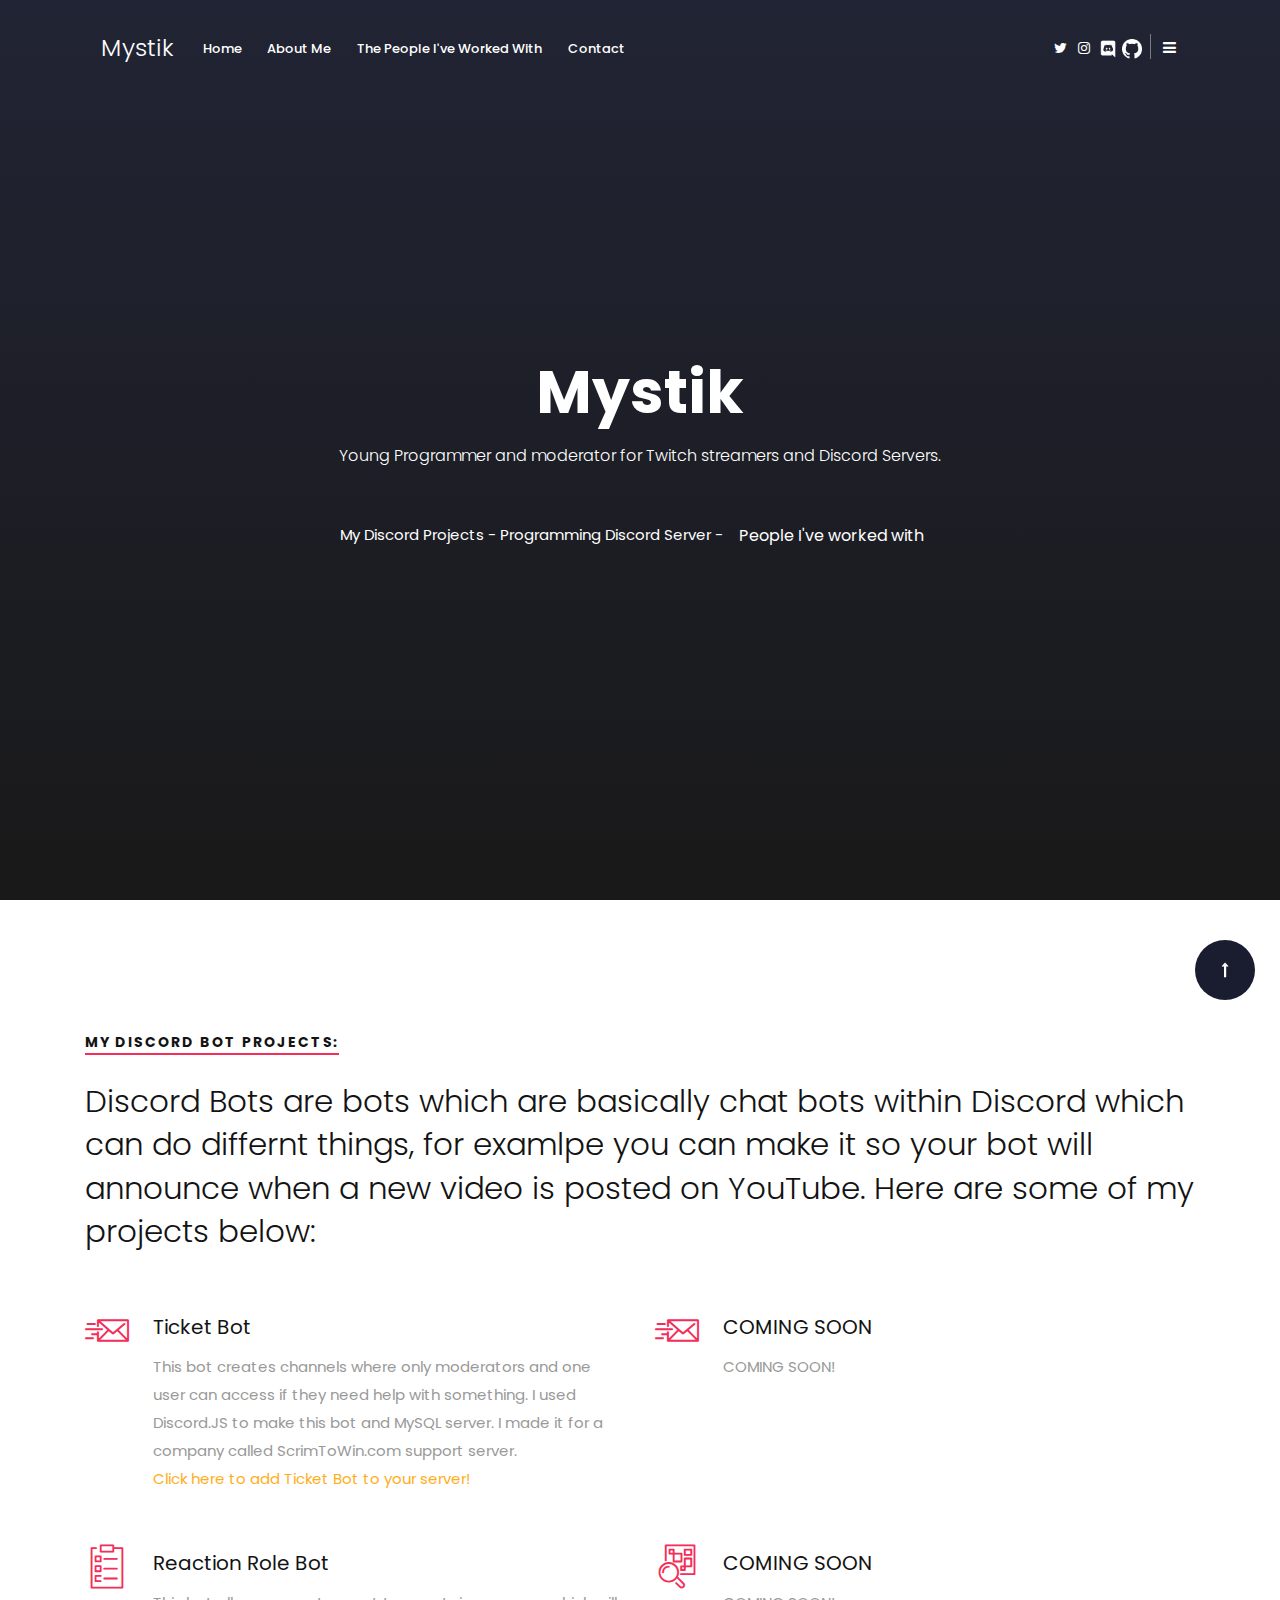
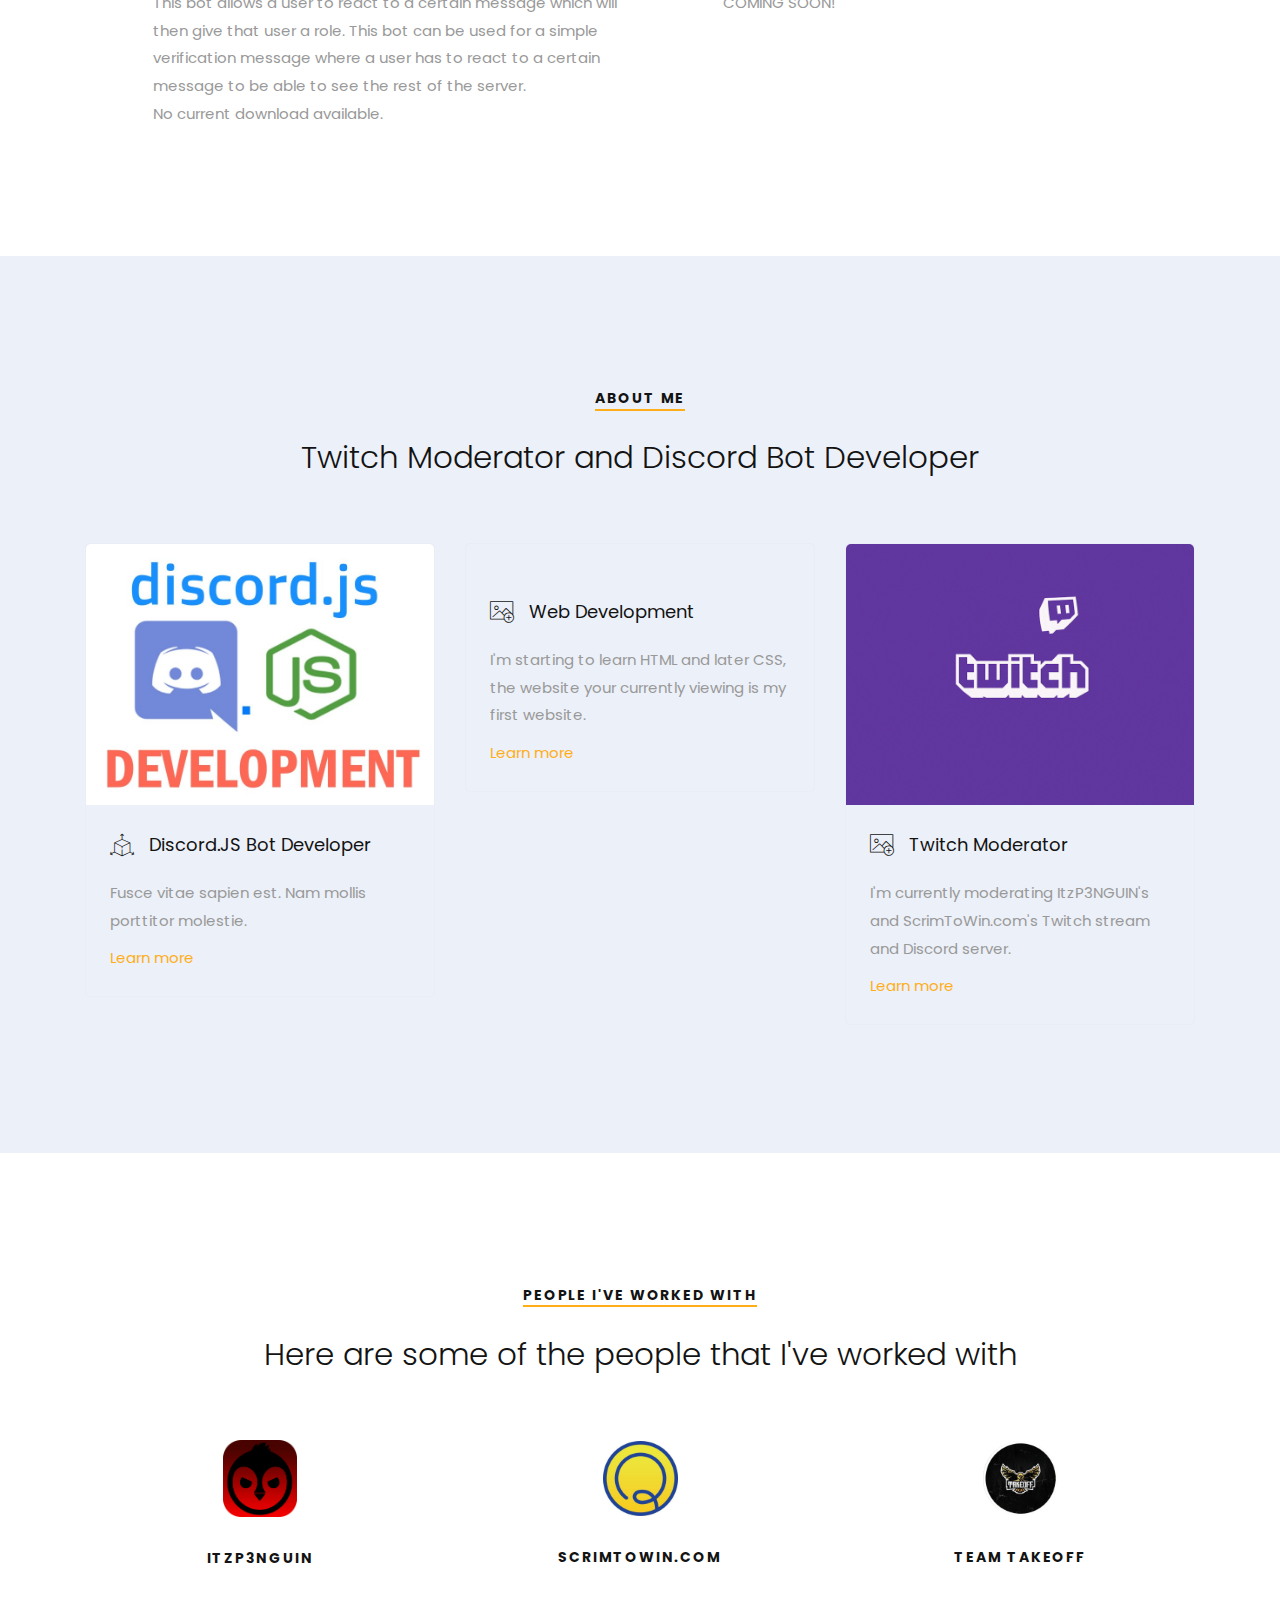
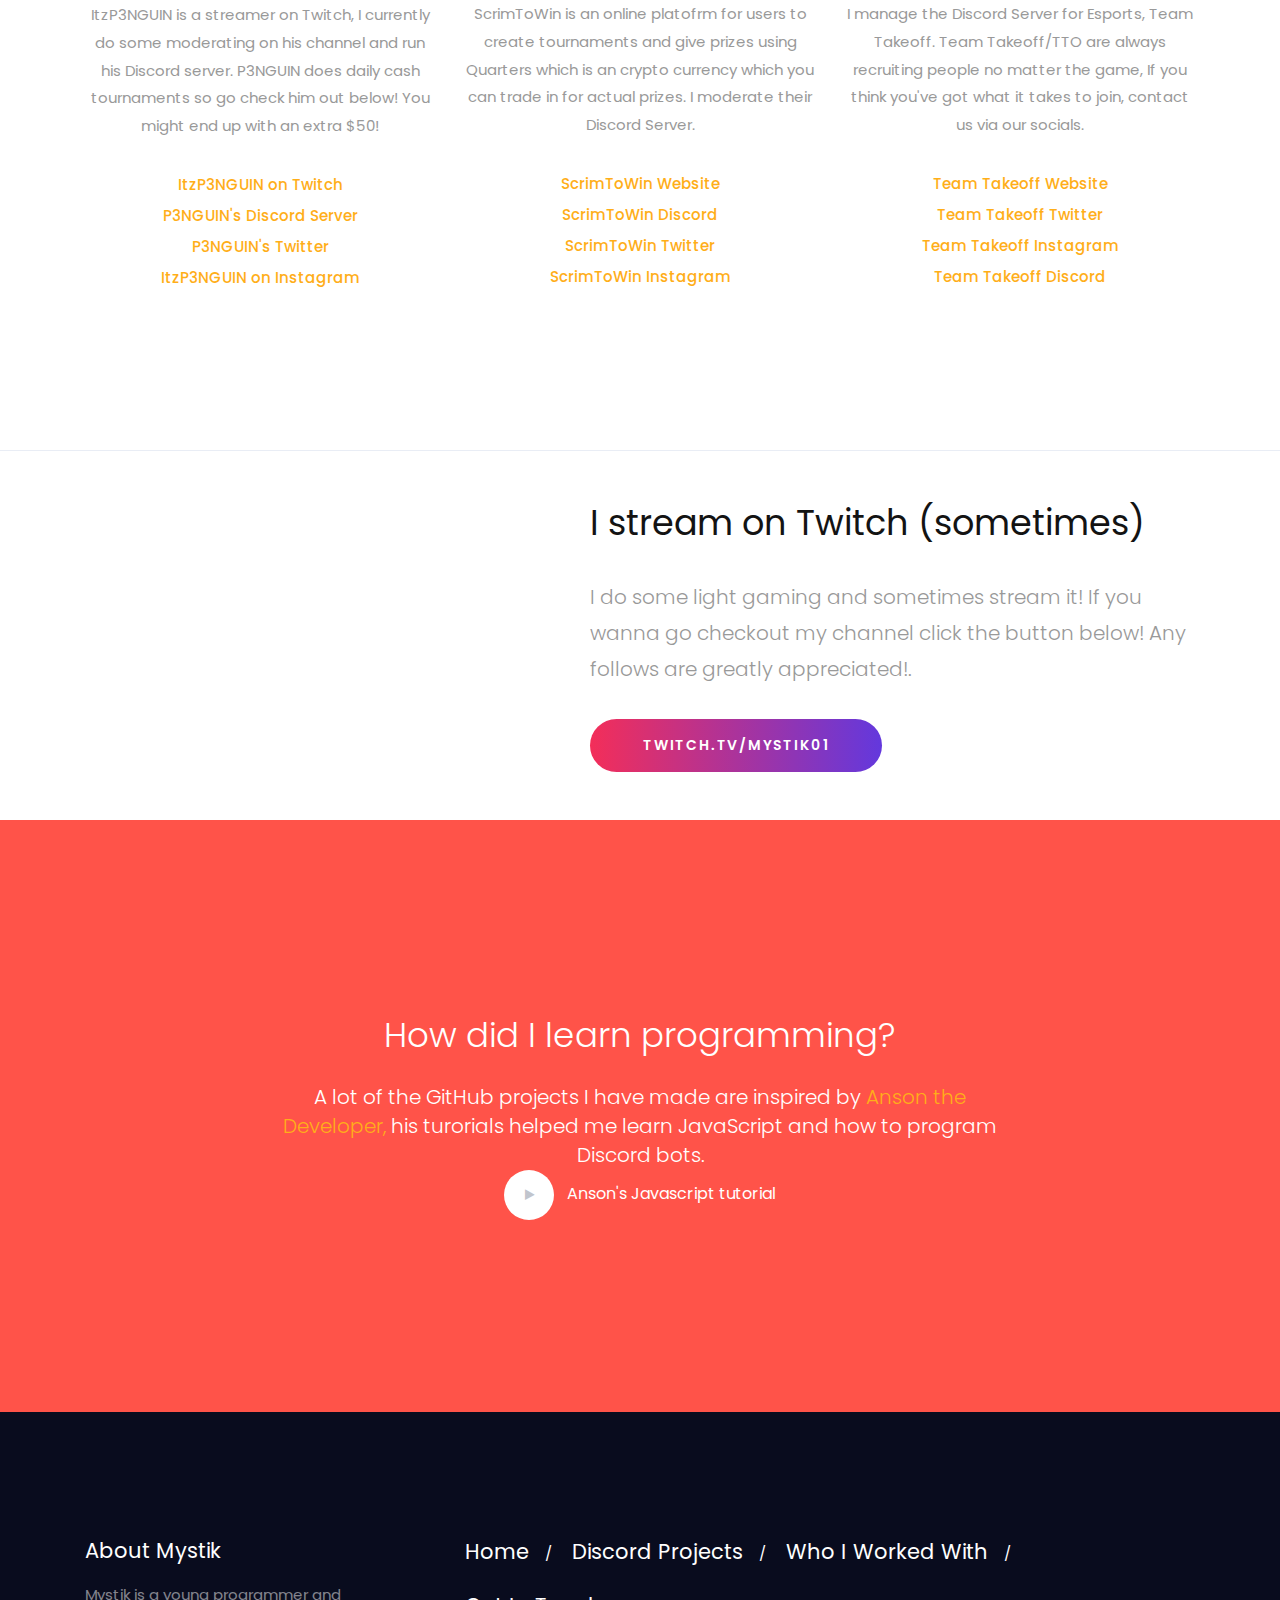
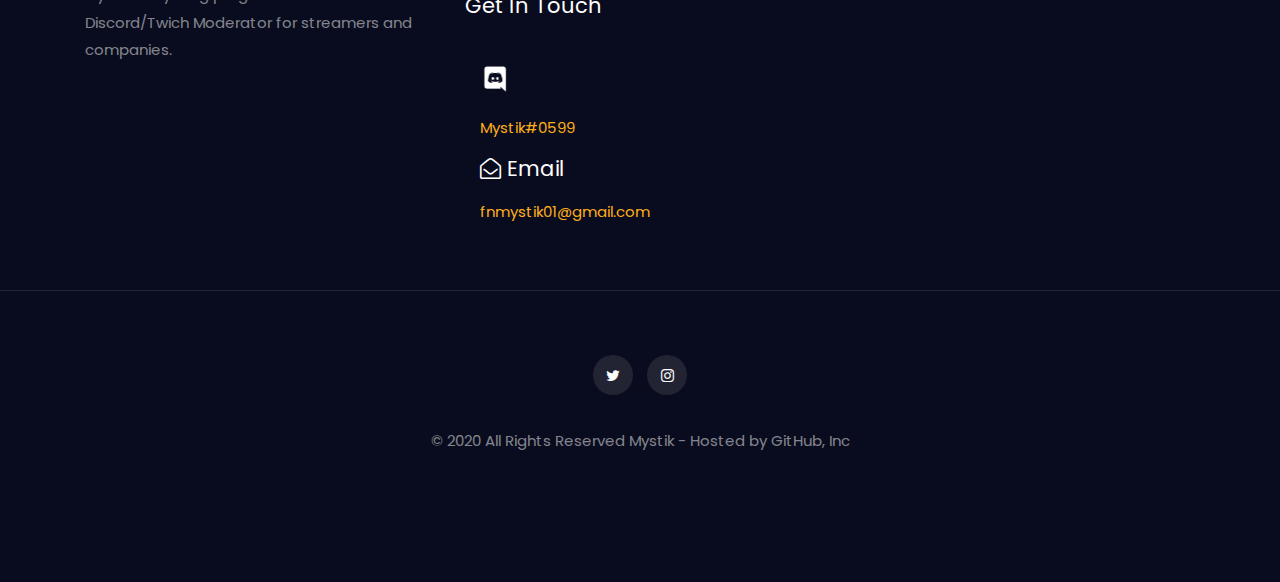
==== commit caf70111: "Update index.html" ====
--- a/index.html
+++ b/index.html
@@ -65,7 +65,7 @@
                     <button class="navbar-toggler navbar-toggler-right" type="button" data-toggle="collapse" data-target="#navbarTopMenu" aria-controls="navbarTopMenu" aria-expanded="false" aria-label="Toggle navigation">
                         <span class="navbar-toggler-icon"></span>
                     </button>
-                    <a class="navbar-brand" href="index.html">Mystik</a>
+                    <a class="navbar-brand" href="#top">Mystik</a>
                     <div class="collapse navbar-collapse" id="navbarTopMenu">
                         <ul class="navbar-nav mr-auto mt-2 mt-md-0">
                             <li><a class="nav-link" href="#top">Home</a></li>
@@ -384,4 +384,4 @@
     <script src="js/custom.js"></script>
 
 </body>
-</html>+</html>
